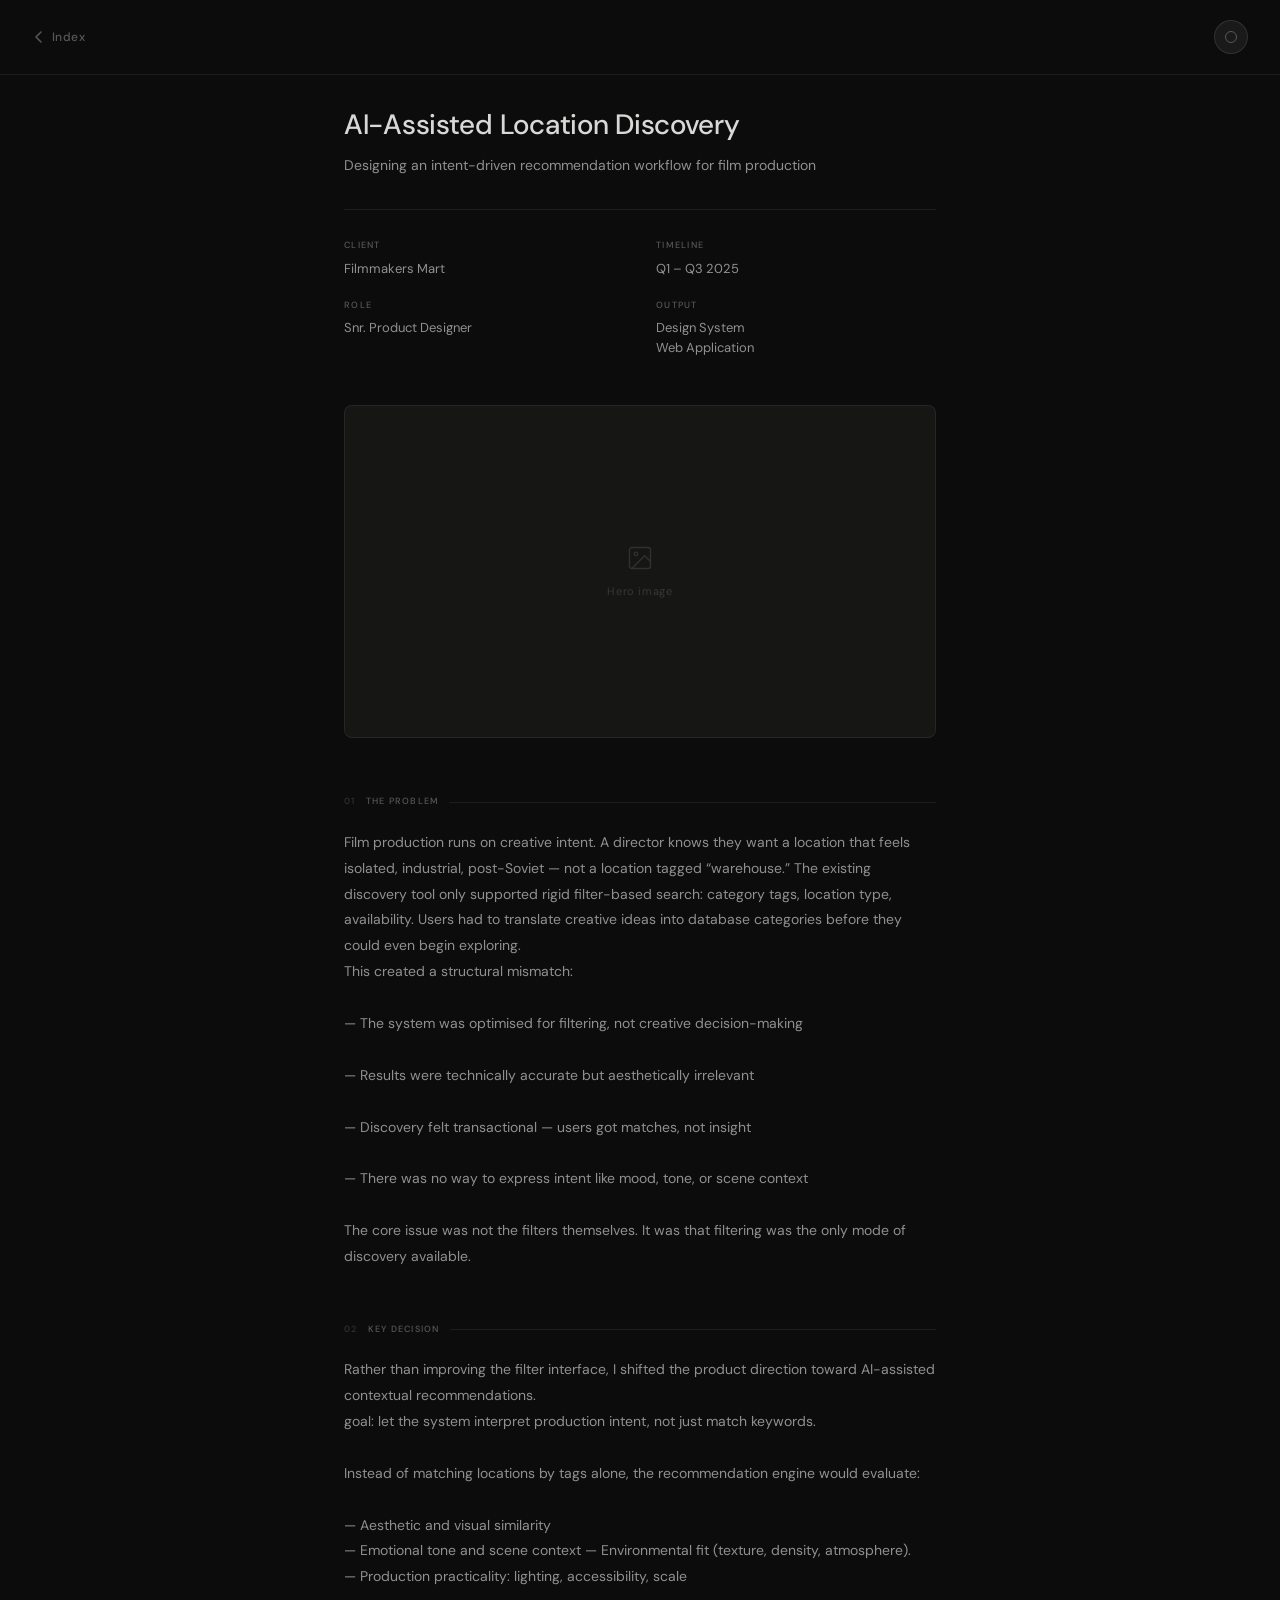
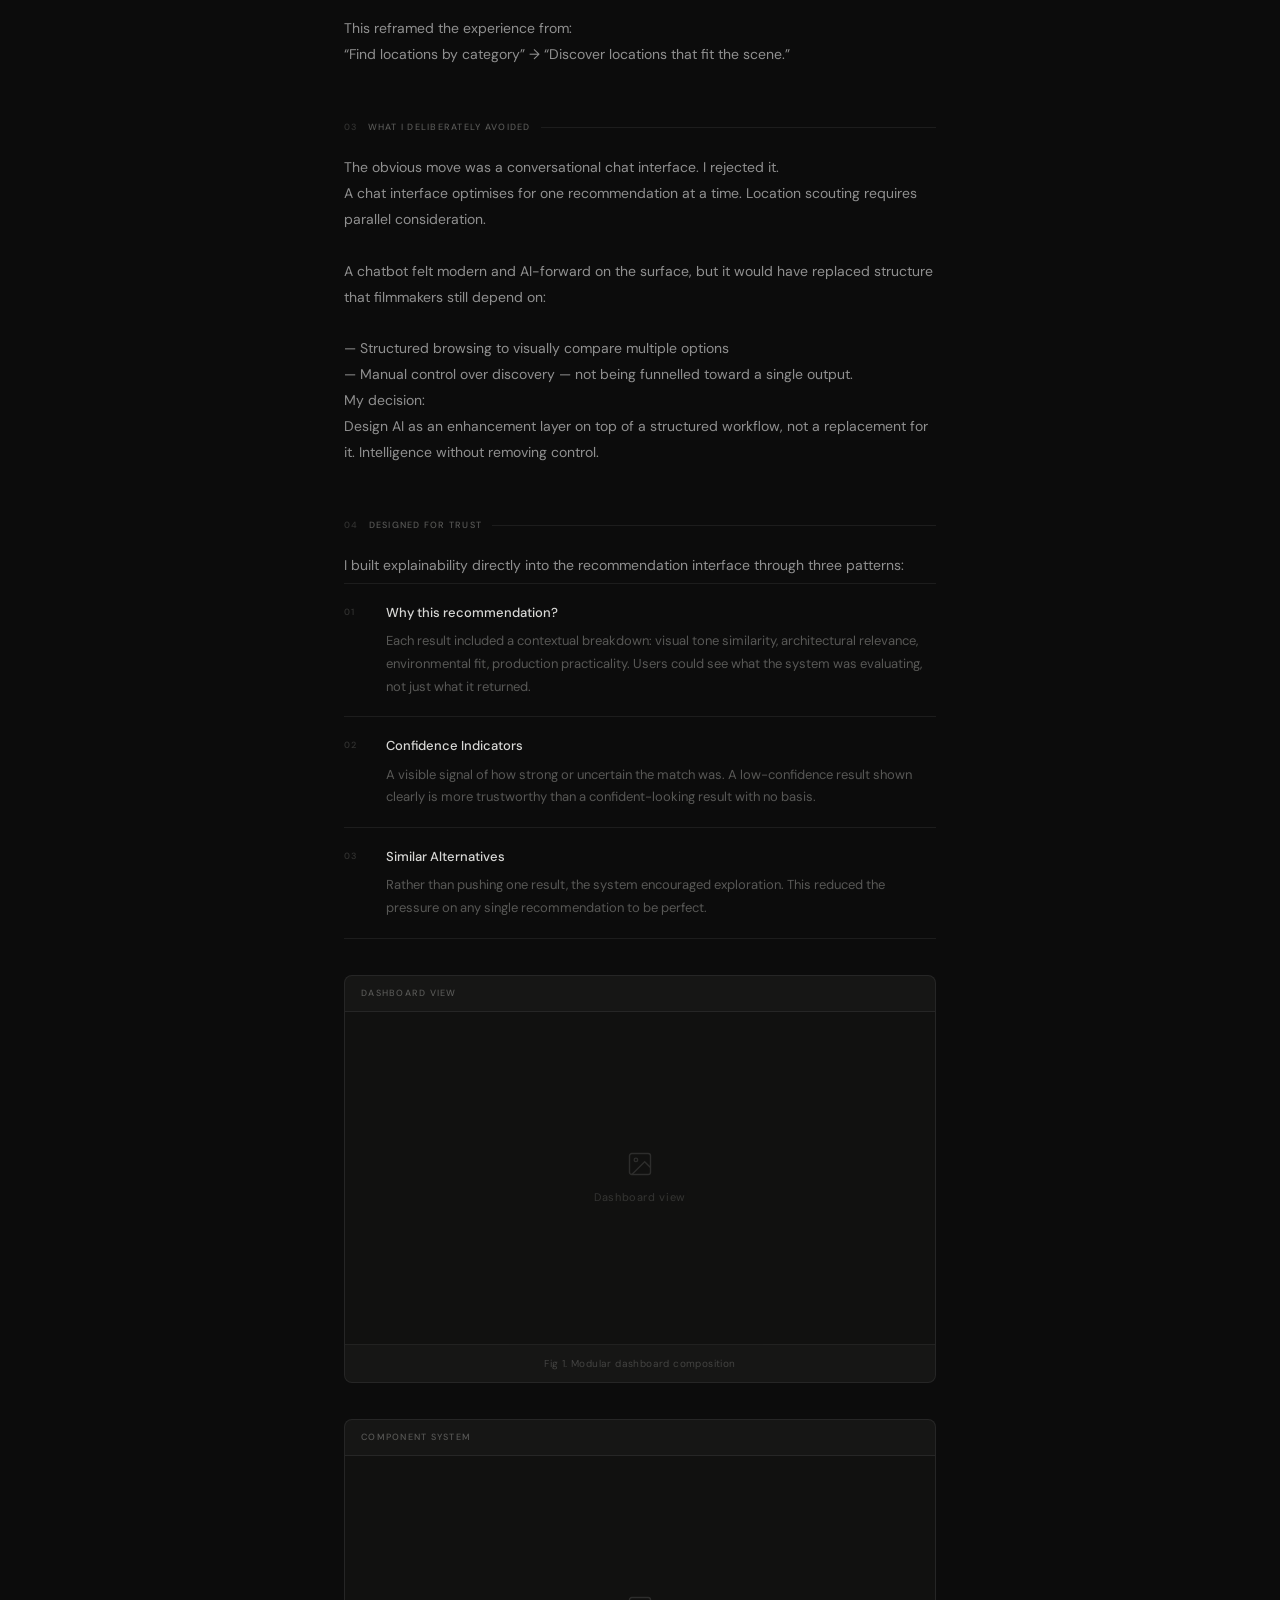
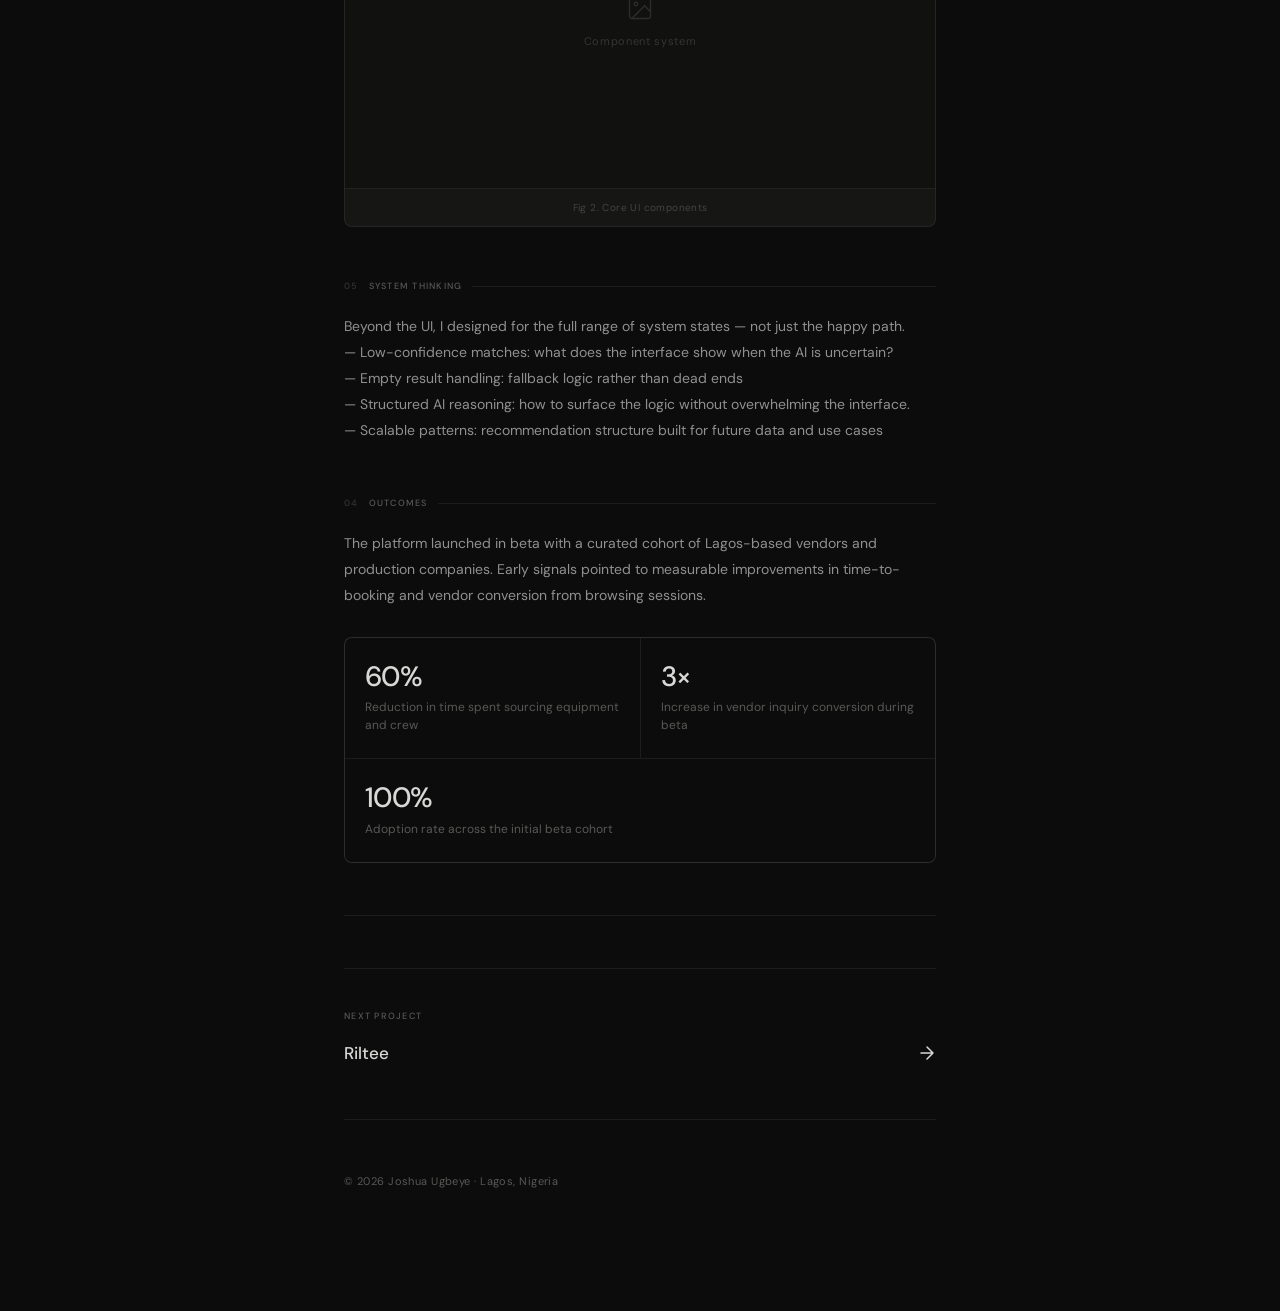
==== fmmcasestudy.html @ b12f8129 "feat: update Filmmakers Mart case study link and create new case study page - Changed the link for t" ====
<!DOCTYPE html>
<html lang="en">
<head>
  <meta charset="UTF-8">
  <meta name="viewport" content="width=device-width, initial-scale=1.0">
  <title>Filmmakers Mart — Case Study · Joshua Ugbeye</title>
  <link rel="preconnect" href="https://fonts.googleapis.com">
  <link rel="preconnect" href="https://fonts.gstatic.com" crossorigin>
  <link href="https://fonts.googleapis.com/css2?family=DM+Sans:ital,wght@0,300;0,400;0,500;1,300&display=swap" rel="stylesheet">
  <style>
    /* ─── RESET ─── */
    *, *::before, *::after { box-sizing: border-box; margin: 0; padding: 0; }

    /* ─── TOKENS (mirrors index) ─── */
    :root {
      --bg:              #0C0C0C;
      --text:            #D8D8D6;
      --text-mid:        #909090;
      --text-muted:      #585856;
      --border:          rgba(255,255,255,0.07);
      --toggle-bg:       rgba(255,255,255,0.06);
      --toggle-border:   rgba(255,255,255,0.1);
      --surface:         #111110;
      --surface-raised:  #161615;
      --accent:          #D8D8D6;
      --sans:            'DM Sans', system-ui, sans-serif;
    }

    /* ─── LIGHT MODE ─── */
    body.light {
      --bg:              #F5F5F3;
      --text:            #0C0C0C;
      --text-mid:        #3A3A38;
      --text-muted:      #888886;
      --border:          rgba(0,0,0,0.08);
      --toggle-bg:       rgba(0,0,0,0.05);
      --toggle-border:   rgba(0,0,0,0.12);
      --surface:         #EEEEEC;
      --surface-raised:  #E8E8E6;
    }

    /* ─── BASE ─── */
    html { scroll-behavior: smooth; }

    body {
      font-family: var(--sans);
      background: var(--bg);
      color: var(--text);
      font-size: 14px;
      line-height: 1.7;
      -webkit-font-smoothing: antialiased;
      transition: background 0.3s ease, color 0.3s ease;
    }

    /* ─── NAV ─── */
    nav {
      position: fixed;
      top: 0; left: 0; right: 0;
      z-index: 100;
      display: flex;
      align-items: center;
      justify-content: space-between;
      padding: 20px 32px;
      background: var(--bg);
      border-bottom: 1px solid var(--border);
      transition: background 0.3s ease;
    }

    .nav-back {
      display: inline-flex;
      align-items: center;
      gap: 6px;
      color: var(--text-muted);
      text-decoration: none;
      font-size: 12px;
      font-weight: 500;
      letter-spacing: 0.04em;
      transition: color 0.2s;
    }
    .nav-back:hover { color: var(--text); }
    .nav-back svg { width: 14px; height: 14px; fill: none; stroke: currentColor; stroke-width: 1.5; }

    .nav-right { display: flex; align-items: center; gap: 16px; }

    .nav-index {
      font-size: 11px;
      font-weight: 500;
      letter-spacing: 0.1em;
      text-transform: uppercase;
      color: var(--text-muted);
      text-decoration: none;
      transition: color 0.2s;
    }
    .nav-index:hover { color: var(--text); }

    .theme-toggle {
      width: 34px; height: 34px;
      border-radius: 50%;
      border: 1px solid var(--toggle-border);
      background: var(--toggle-bg);
      color: var(--text-muted);
      cursor: pointer;
      display: flex; align-items: center; justify-content: center;
      transition: background 0.2s, color 0.2s;
    }
    .theme-toggle:hover { color: var(--text); background: var(--border); }
    .toggle-icon {
      position: relative; width: 12px; height: 12px;
      border: 1.5px solid currentColor; border-radius: 50%;
    }
    .toggle-icon::after {
      content: ""; position: absolute; inset: 2px 0 0 4px;
      width: 7px; height: 7px; border-radius: 50%;
      background: var(--bg); opacity: 0; transition: opacity 0.3s;
    }
    body.light .toggle-icon::after { opacity: 1; }

    /* ─── LAYOUT ─── */
    main {
      max-width: 640px;
      margin: 0 auto;
      padding: 108px 24px 120px;
    }

    /* ─── HEADER ─── */
    .cs-header { margin-bottom: 48px; }

    .cs-title {
      font-size: clamp(22px, 4vw, 28px);
      font-weight: 500;
      letter-spacing: -0.01em;
      line-height: 1.2;
      margin-bottom: 12px;
      color: var(--text);
    }

    .cs-subtitle {
      font-size: 14px;
      color: var(--text-mid);
      line-height: 1.7;
      max-width: 480px;
    }

    /* ─── META GRID ─── */
    .cs-meta {
      display: grid;
      grid-template-columns: 1fr 1fr;
      gap: 20px 32px;
      margin-top: 32px;
      padding-top: 28px;
      border-top: 1px solid var(--border);
    }

    .meta-item {}
    .meta-label {
      font-size: 9px;
      font-weight: 500;
      letter-spacing: 0.14em;
      text-transform: uppercase;
      color: var(--text-muted);
      margin-bottom: 5px;
    }
    .meta-value {
      font-size: 13px;
      color: var(--text-mid);
      line-height: 1.5;
    }

    /* ─── HERO IMAGE ─── */
    .cs-hero {
      width: 100%;
      aspect-ratio: 16 / 9;
      border-radius: 8px;
      overflow: hidden;
      background: var(--surface-raised);
      border: 1px solid var(--border);
      margin-bottom: 56px;
      display: flex;
      align-items: center;
      justify-content: center;
    }

    .cs-hero img {
      width: 100%; height: 100%;
      object-fit: cover;
      display: block;
    }

    .img-placeholder {
      display: flex;
      flex-direction: column;
      align-items: center;
      justify-content: center;
      gap: 10px;
      width: 100%; height: 100%;
      color: var(--text-muted);
    }
    .img-placeholder svg { width: 28px; height: 28px; opacity: 0.4; }
    .img-placeholder span { font-size: 11px; letter-spacing: 0.06em; opacity: 0.5; }

    /* ─── SECTIONS ─── */
    .cs-section { margin-bottom: 52px; }

    .section-label {
      font-size: 9px;
      font-weight: 500;
      letter-spacing: 0.14em;
      text-transform: uppercase;
      color: var(--text-muted);
      margin-bottom: 20px;
      display: flex;
      align-items: center;
      gap: 10px;
    }
    .section-label .label-num {
      color: var(--text-muted);
      opacity: 0.5;
    }
    .section-label::after {
      content: "";
      flex: 1;
      height: 1px;
      background: var(--border);
    }

    .cs-body {
      font-size: 14px;
      color: var(--text-mid);
      line-height: 1.85;
    }
    .cs-body + .cs-body { margin-top: 16px; }

    /* ─── APPROACH STEPS ─── */
    .approach-list { list-style: none; margin-top: 4px; }

    .approach-item {
      display: grid;
      grid-template-columns: 28px 1fr;
      gap: 0 14px;
      padding: 18px 0;
      border-bottom: 1px solid var(--border);
    }
    .approach-item:first-child { border-top: 1px solid var(--border); }

    .approach-num {
      font-size: 9px;
      font-weight: 500;
      letter-spacing: 0.1em;
      color: var(--text-muted);
      opacity: 0.5;
      padding-top: 3px;
    }

    .approach-content {}
    .approach-title {
      font-size: 13px;
      font-weight: 500;
      color: var(--text);
      margin-bottom: 6px;
    }
    .approach-desc {
      font-size: 13px;
      color: var(--text-muted);
      line-height: 1.75;
    }

    /* ─── FIGURE / IMAGE BLOCK ─── */
    .cs-figure {
      margin: 36px 0;
      border-radius: 8px;
      overflow: hidden;
      border: 1px solid var(--border);
      background: var(--surface-raised);
    }

    .figure-label {
      padding: 10px 16px;
      font-size: 9px;
      font-weight: 500;
      letter-spacing: 0.14em;
      text-transform: uppercase;
      color: var(--text-muted);
      border-bottom: 1px solid var(--border);
    }

    .figure-img {
      width: 100%;
      aspect-ratio: 16 / 9;
      display: flex;
      align-items: center;
      justify-content: center;
      background: var(--surface);
    }
    .figure-img img { width: 100%; height: 100%; object-fit: cover; display: block; }

    .figure-caption {
      padding: 10px 16px;
      font-size: 10px;
      color: var(--text-muted);
      letter-spacing: 0.04em;
      text-align: center;
      border-top: 1px solid var(--border);
      opacity: 0.7;
    }

    /* ─── OUTCOMES / STATS ─── */
    .outcomes-stats {
      display: grid;
      grid-template-columns: 1fr 1fr;
      gap: 1px;
      background: var(--border);
      border: 1px solid var(--border);
      border-radius: 8px;
      overflow: hidden;
      margin-top: 28px;
    }

    .stat-cell {
      padding: 24px 20px;
      background: var(--bg);
    }

    .stat-cell.full { grid-column: 1 / -1; }

    .stat-number {
      font-size: 28px;
      font-weight: 500;
      letter-spacing: -0.02em;
      color: var(--text);
      line-height: 1.1;
      margin-bottom: 6px;
    }

    .stat-label {
      font-size: 12px;
      color: var(--text-muted);
      line-height: 1.5;
    }

    /* ─── NEXT PROJECT ─── */
    .cs-next {
      padding-top: 40px;
      border-top: 1px solid var(--border);
      margin-top: 12px;
    }

    .next-label {
      font-size: 9px;
      font-weight: 500;
      letter-spacing: 0.14em;
      text-transform: uppercase;
      color: var(--text-muted);
      margin-bottom: 14px;
    }

    .next-link {
      display: flex;
      align-items: center;
      justify-content: space-between;
      text-decoration: none;
      color: var(--text);
      font-size: 17px;
      font-weight: 500;
      transition: color 0.2s, gap 0.2s;
      gap: 12px;
    }
    .next-link:hover { color: var(--text-mid); }
    .next-link svg {
      width: 18px; height: 18px;
      fill: none; stroke: currentColor; stroke-width: 1.5;
      flex-shrink: 0;
      transition: transform 0.25s ease;
    }
    .next-link:hover svg { transform: translateX(5px); }

    /* ─── RULE ─── */
    .rule {
      height: 1px;
      background: var(--border);
      margin: 52px 0;
    }

    /* ─── FOOTER ─── */
    footer p {
      font-size: 11px;
      color: var(--text-muted);
      letter-spacing: 0.04em;
    }

    /* ─── SCROLL REVEAL ─── */
    .reveal {
      opacity: 0;
      transform: translateY(16px);
      transition: opacity 0.6s ease, transform 0.6s ease;
    }
    .reveal.visible {
      opacity: 1;
      transform: translateY(0);
    }

    /* ─── MOBILE ─── */
    @media (max-width: 600px) {
      nav { padding: 16px 20px; }
      main { padding: 88px 20px 80px; }
      .cs-meta { grid-template-columns: 1fr 1fr; gap: 16px 20px; }
      .outcomes-stats { grid-template-columns: 1fr; }
      .stat-cell.full { grid-column: 1; }
    }
  </style>
</head>
<body>

  <nav>
    <a href="index.html" class="nav-back">
      <svg viewBox="0 0 14 14" xmlns="http://www.w3.org/2000/svg">
        <path d="M9 2L4 7L9 12" stroke-linecap="round" stroke-linejoin="round"/>
      </svg>
      Index
    </a>
    <div class="nav-right">
      <button class="theme-toggle" id="themeToggle" aria-label="Toggle theme">
        <span class="toggle-icon" aria-hidden="true"></span>
      </button>
    </div>
  </nav>

  <main>

    <!-- HEADER -->
    <header class="cs-header reveal">
      <h1 class="cs-title">AI-Assisted Location Discovery</h1>
      <p class="cs-subtitle">
        Designing an intent-driven recommendation workflow for film production
        <!-- research, equipment, crew, and production tooling in one unified platform. -->
      </p>

      <div class="cs-meta">
        <div class="meta-item">
          <p class="meta-label">Client</p>
          <p class="meta-value">Filmmakers Mart</p>
        </div>
        <div class="meta-item">
          <p class="meta-label">Timeline</p>
          <p class="meta-value">Q1 – Q3 2025</p>
        </div>
        <div class="meta-item">
          <p class="meta-label">Role</p>
          <p class="meta-value">Snr. Product Designer</p>
        </div>
        <div class="meta-item">
          <p class="meta-label">Output</p>
          <p class="meta-value">Design System<br>Web Application</p>
        </div>
      </div>
    </header>

    <!-- HERO IMAGE -->
    <div class="cs-hero reveal">
      <img src="new_user.png" alt="Filmmakers Mart hero screen"
           onerror="this.parentElement.innerHTML='<div class=\'img-placeholder\'><svg viewBox=\'0 0 24 24\' fill=\'none\' stroke=\'currentColor\' stroke-width=\'1.2\'><rect x=\'3\' y=\'3\' width=\'18\' height=\'18\' rx=\'2\'/><circle cx=\'8.5\' cy=\'8.5\' r=\'1.5\'/><path d=\'M21 15l-5-5L5 21\'/></svg><span>Hero image</span></div>'">
    </div>

    <!-- 01 / The Problem -->
    <section class="cs-section reveal">
      <p class="section-label"><span class="label-num">01</span> The Problem </p>
      <p class="cs-body">
        Film production runs on creative intent. A director knows they want a location that feels isolated, industrial, post-Soviet — not a location tagged
“warehouse.”
The existing discovery tool only supported rigid filter-based search: category tags, location type, availability. Users had to translate creative ideas into database categories before they could even begin exploring.
 
<br>This created a structural mismatch:</br>
<br> —  The system was optimised for filtering, not creative decision-making </br>
<br> —  Results were technically accurate but aesthetically irrelevant </br>
<br> —  Discovery felt transactional — users got matches, not insight </br>
<br> —  There was no way to express intent like mood, tone, or scene context </br>
 
 <br> The core issue was not the filters themselves. It was that filtering was the only mode of discovery available. </br>


      </p>
    </section>

    <!-- 02 / Key Decision -->
    <section class="cs-section reveal">
      <p class="section-label"><span class="label-num">02</span> Key Decision </p>
      <p class="cs-body">
        Rather than improving the filter interface, I shifted the product direction toward AI-assisted contextual recommendations.
<br> goal: let the system interpret production intent, not just match keywords.</br>
 
<br>Instead of matching locations by tags alone, the recommendation engine would evaluate:</br>
<br> —  Aesthetic and visual similarity </br> — Emotional tone and scene context 
—  Environmental fit (texture, density, atmosphere).
<br> —  Production practicality: lighting, accessibility, scale </br>
 
 <br> This reframed the experience from:</br>
“Find locations by category”   →   “Discover locations that fit the scene.”
  </p>
    </section>

<!-- 03 / What I Deliberately Avoided -->
    <section class="cs-section reveal">
      <p class="section-label"><span class="label-num">03</span> What I Deliberately Avoided</p>
      <p class="cs-body">
        The obvious move was a conversational chat interface. I rejected it. 
        <br> A chat interface optimises for one recommendation at a time. Location scouting requires parallel consideration.</br>

<br>A chatbot felt modern and AI-forward on the surface, but it would have replaced structure that filmmakers still depend on:</br>
<br> — Structured browsing to visually compare multiple options </br> — Manual control over discovery — not being funnelled toward a single output.
 
 <br> My decision:</br> Design AI as an enhancement layer on top of a structured workflow, not a replacement for it. Intelligence without removing control.
      </p>
    </section>

    <!-- 04 / Designed for Trust -->
    <section class="cs-section reveal">
      <p class="section-label"><span class="label-num">04</span> Designed for Trust</p>

      <p class="cs-body">
        I built explainability directly into the recommendation interface through three patterns:
        </p> 
      <ul class="approach-list">
        <li class="approach-item">
          <span class="approach-num">01</span>
          <div class="approach-content">
            <p class="approach-title">Why this recommendation?</p>
            <p class="approach-desc">
              Each result included a contextual breakdown: visual tone similarity, architectural relevance, environmental fit, production practicality. 
              Users could see what the system was evaluating, not just what it returned.
            </p>
          </div>
        </li>
        <li class="approach-item">
          <span class="approach-num">02</span>
          <div class="approach-content">
            <p class="approach-title">Confidence Indicators</p>
            <p class="approach-desc">
              A visible signal of how strong or uncertain the match was.
              A low-confidence result shown clearly is more trustworthy than a confident-looking result with no basis.
            </p>
          </div>
        </li>
        <li class="approach-item">
          <span class="approach-num">03</span>
          <div class="approach-content">
            <p class="approach-title">Similar Alternatives</p>
            <p class="approach-desc">
              Rather than pushing one result, the system encouraged exploration.
              This reduced the pressure on any single recommendation to be perfect.
            </p>
          </div>
        </li>
      </ul>

      <!-- Figure 1 -->
      <div class="cs-figure">
        <p class="figure-label">Dashboard View</p>
        <div class="figure-img">
          <img src="new_user.png" alt="Dashboard view"
               onerror="this.parentElement.innerHTML='<div class=\'img-placeholder\'><svg viewBox=\'0 0 24 24\' fill=\'none\' stroke=\'currentColor\' stroke-width=\'1.2\'><rect x=\'3\' y=\'3\' width=\'18\' height=\'18\' rx=\'2\'/><circle cx=\'8.5\' cy=\'8.5\' r=\'1.5\'/><path d=\'M21 15l-5-5L5 21\'/></svg><span>Dashboard view</span></div>'">
        </div>
        <p class="figure-caption">Fig 1. Modular dashboard composition</p>
      </div>

      <!-- Figure 2 -->
      <div class="cs-figure">
        <p class="figure-label">Component System</p>
        <div class="figure-img">
          <img src="Pricing_2.png" alt="Component system"
               onerror="this.parentElement.innerHTML='<div class=\'img-placeholder\'><svg viewBox=\'0 0 24 24\' fill=\'none\' stroke=\'currentColor\' stroke-width=\'1.2\'><rect x=\'3\' y=\'3\' width=\'18\' height=\'18\' rx=\'2\'/><circle cx=\'8.5\' cy=\'8.5\' r=\'1.5\'/><path d=\'M21 15l-5-5L5 21\'/></svg><span>Component system</span></div>'">
        </div>
        <p class="figure-caption">Fig 2. Core UI components</p>
      </div>

    </section>

    <!-- 05 / System Thinking -->
    <section class="cs-section reveal">
      <p class="section-label"><span class="label-num">05</span> System Thinking</p>
      <p class="cs-body">
        Beyond the UI, I designed for the full range of system states — not just the happy path.
 
<br> —  Low-confidence matches: what does the interface show when the AI is uncertain?</br>
—  Empty result handling: fallback logic rather than dead ends
<br> —  Structured AI reasoning: how to surface the logic without overwhelming the interface. </br>
—  Scalable patterns: recommendation structure built for future data and use cases
      </p>

      
    </section>

    <!-- 04 / OUTCOMES -->
    <section class="cs-section reveal">
      <p class="section-label"><span class="label-num">04</span> Outcomes</p>
      <p class="cs-body">
        The platform launched in beta with a curated cohort of Lagos-based vendors and
        production companies. Early signals pointed to measurable improvements in
        time-to-booking and vendor conversion from browsing sessions.
      </p>

      <div class="outcomes-stats">
        <div class="stat-cell">
          <p class="stat-number">60%</p>
          <p class="stat-label">Reduction in time spent sourcing equipment and crew</p>
        </div>
        <div class="stat-cell">
          <p class="stat-number">3×</p>
          <p class="stat-label">Increase in vendor inquiry conversion during beta</p>
        </div>
        <div class="stat-cell full">
          <p class="stat-number">100%</p>
          <p class="stat-label">Adoption rate across the initial beta cohort</p>
        </div>
      </div>
    </section>

    <div class="rule"></div>

    <!-- NEXT PROJECT -->
    <div class="cs-next reveal">
      <p class="next-label">Next Project</p>
      <a href="#" class="next-link">
        Riltee
        <svg viewBox="0 0 18 18" xmlns="http://www.w3.org/2000/svg">
          <path d="M3 9H15M15 9L9 3M15 9L9 15" stroke-linecap="round" stroke-linejoin="round"/>
        </svg>
      </a>
    </div>

    <div class="rule"></div>

    <footer>
      <p>&copy; <span id="year"></span> Joshua Ugbeye &middot; Lagos, Nigeria</p>
    </footer>

  </main>

  <script>
    // Theme toggle
    document.getElementById('themeToggle').addEventListener('click', () => {
      document.body.classList.toggle('light');
    });

    // Footer year
    document.getElementById('year').textContent = new Date().getFullYear();

    // Scroll reveal
    const reveals = document.querySelectorAll('.reveal');
    const observer = new IntersectionObserver((entries) => {
      entries.forEach((entry, i) => {
        if (entry.isIntersecting) {
          setTimeout(() => entry.target.classList.add('visible'), i * 60);
          observer.unobserve(entry.target);
        }
      });
    }, { threshold: 0.08 });

    reveals.forEach(el => observer.observe(el));
  </script>

</body>
</html>
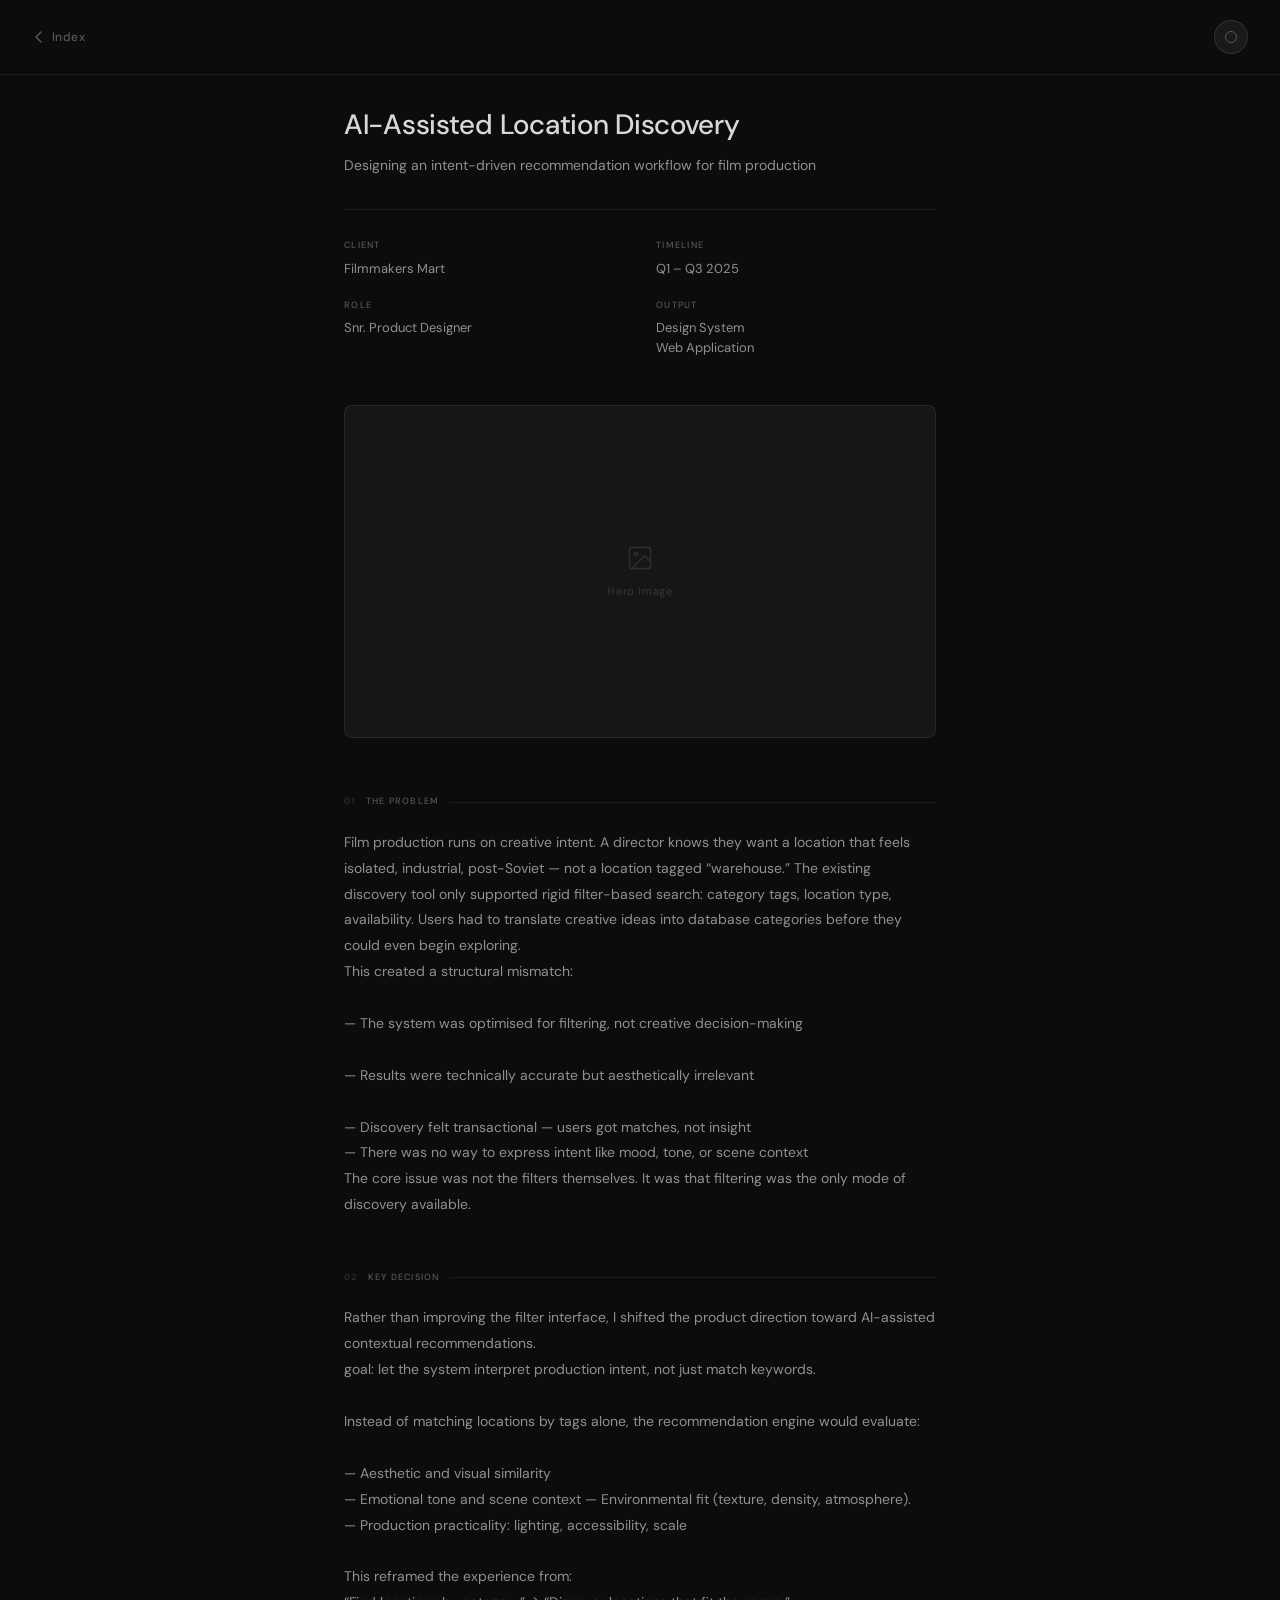
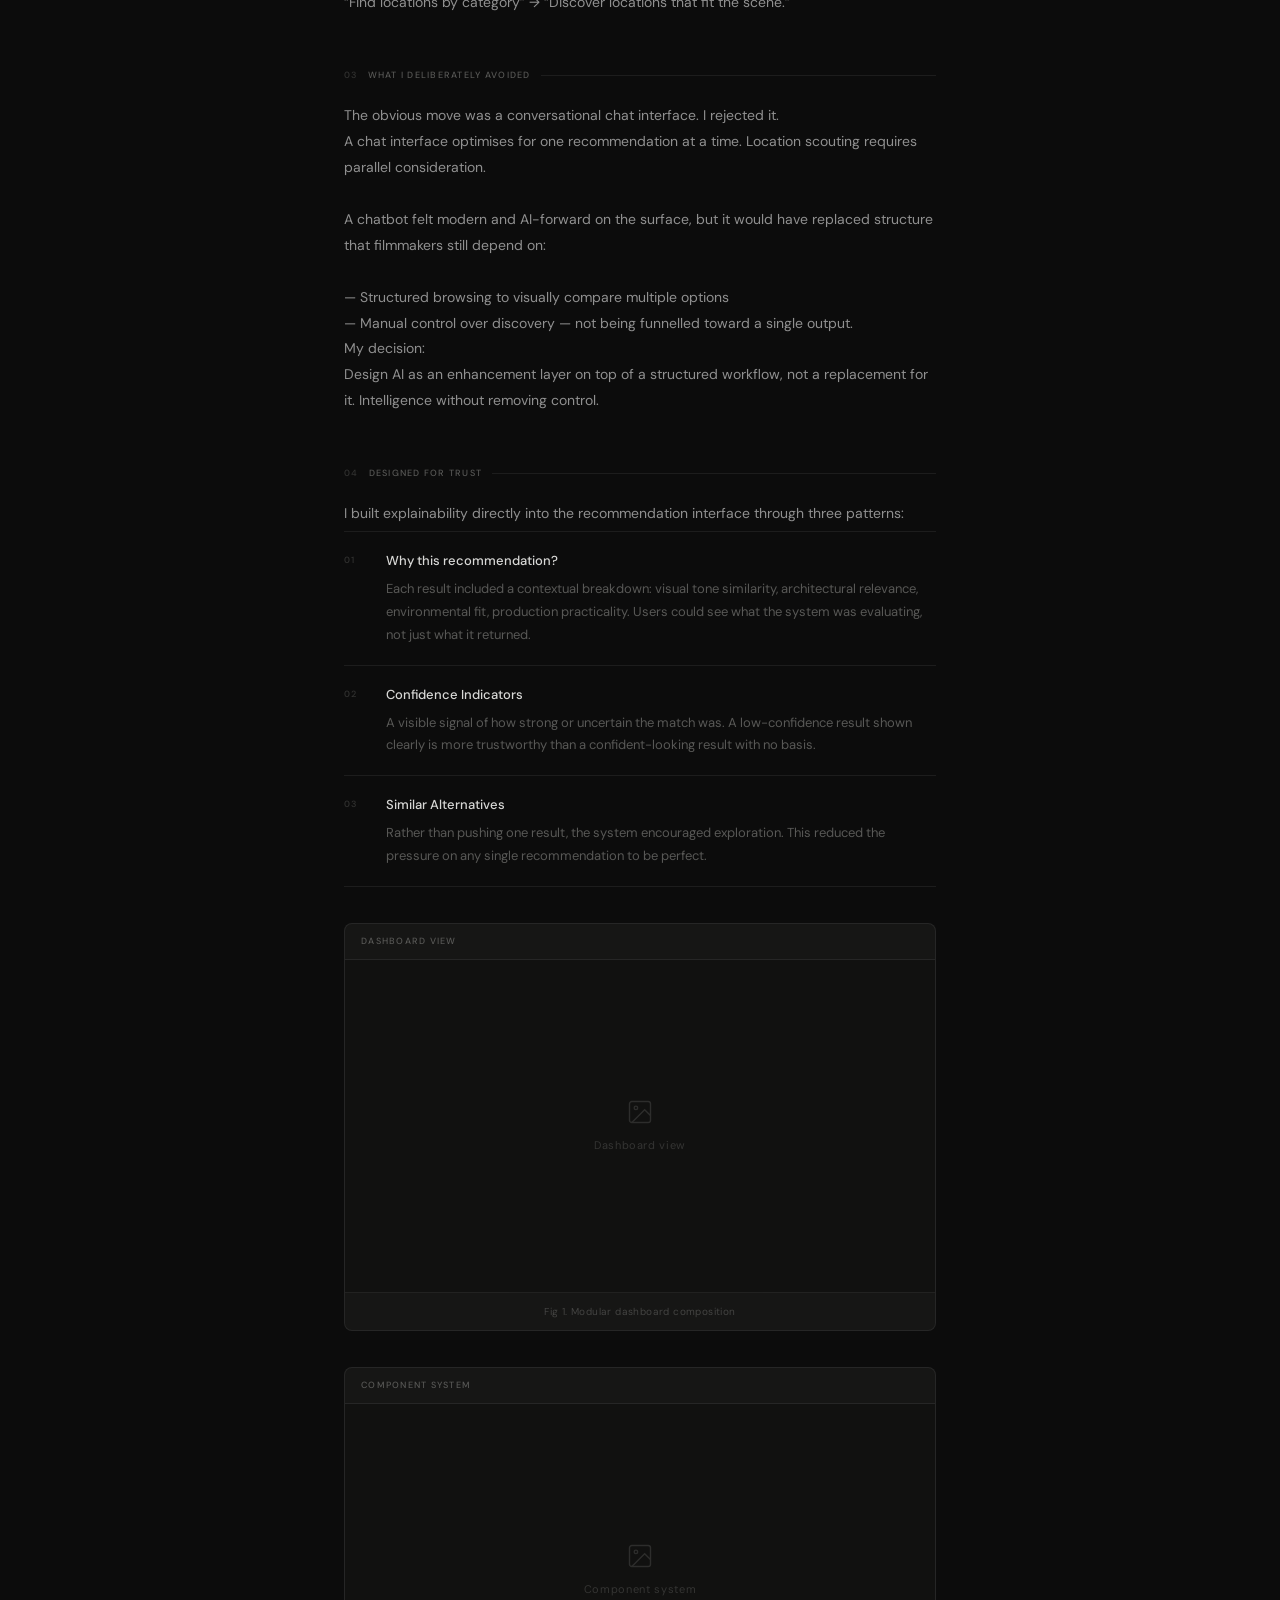
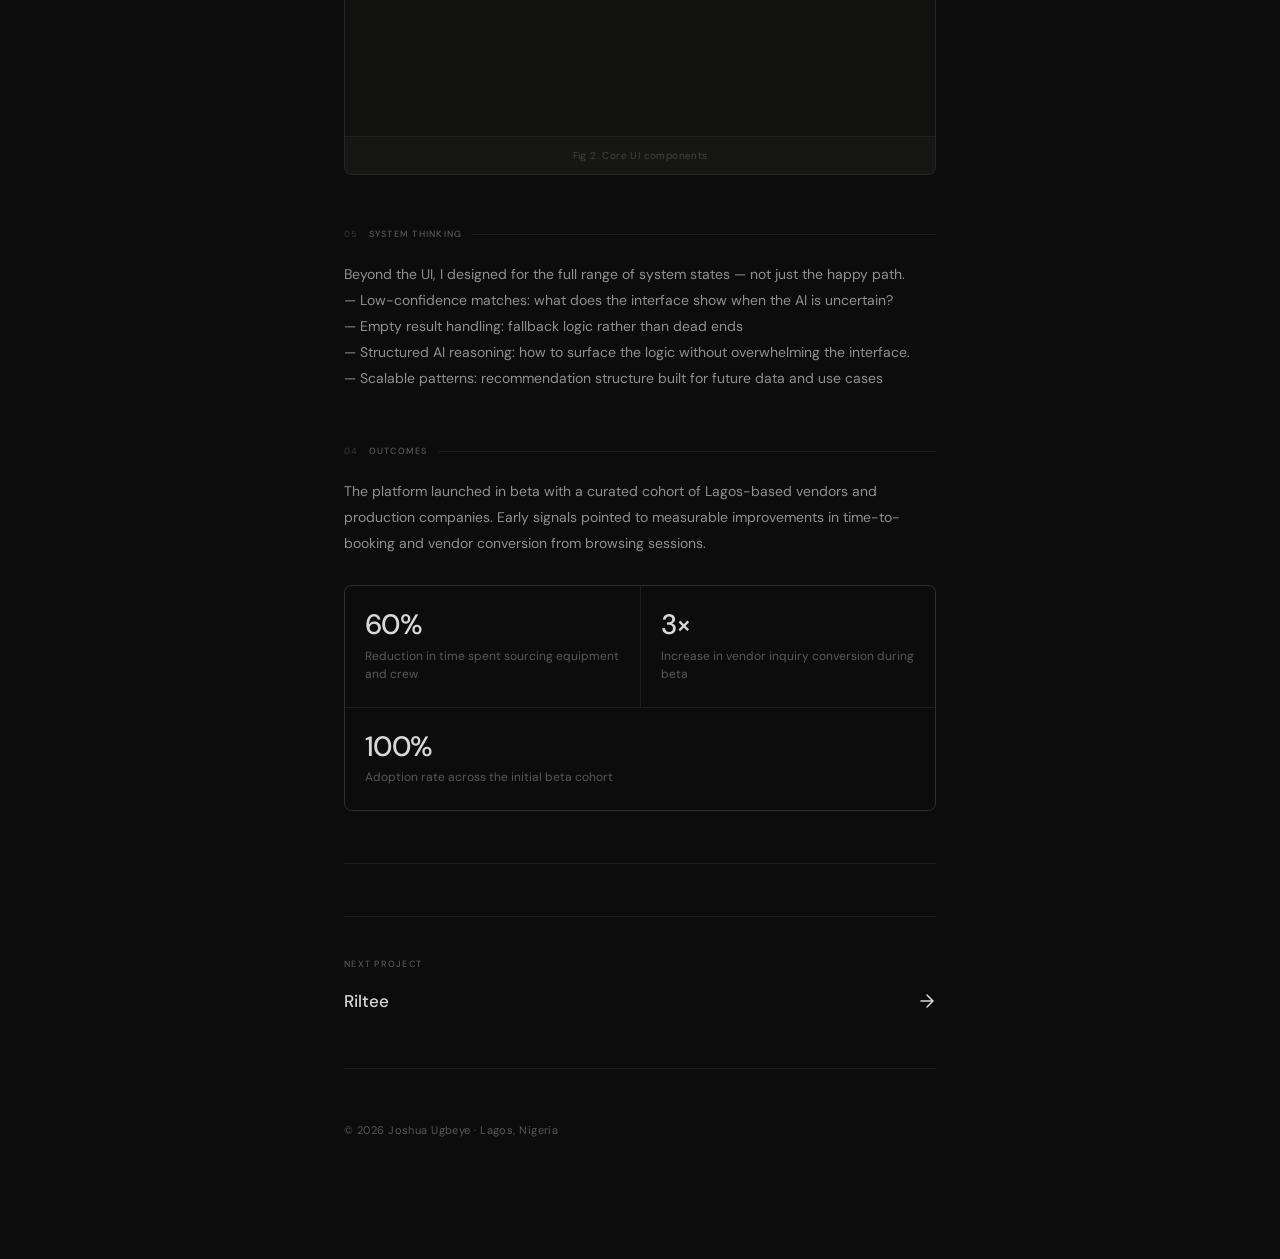
==== commit fdb4cbf5: "fix: correct formatting of intent expression in Filmmakers Mart case study" ====
--- a/fmmcasestudy.html
+++ b/fmmcasestudy.html
@@ -472,7 +472,7 @@
 <br> —  The system was optimised for filtering, not creative decision-making </br>
 <br> —  Results were technically accurate but aesthetically irrelevant </br>
 <br> —  Discovery felt transactional — users got matches, not insight </br>
-<br> —  There was no way to express intent like mood, tone, or scene context </br>
+—  There was no way to express intent like mood, tone, or scene context
  
  <br> The core issue was not the filters themselves. It was that filtering was the only mode of discovery available. </br>
 
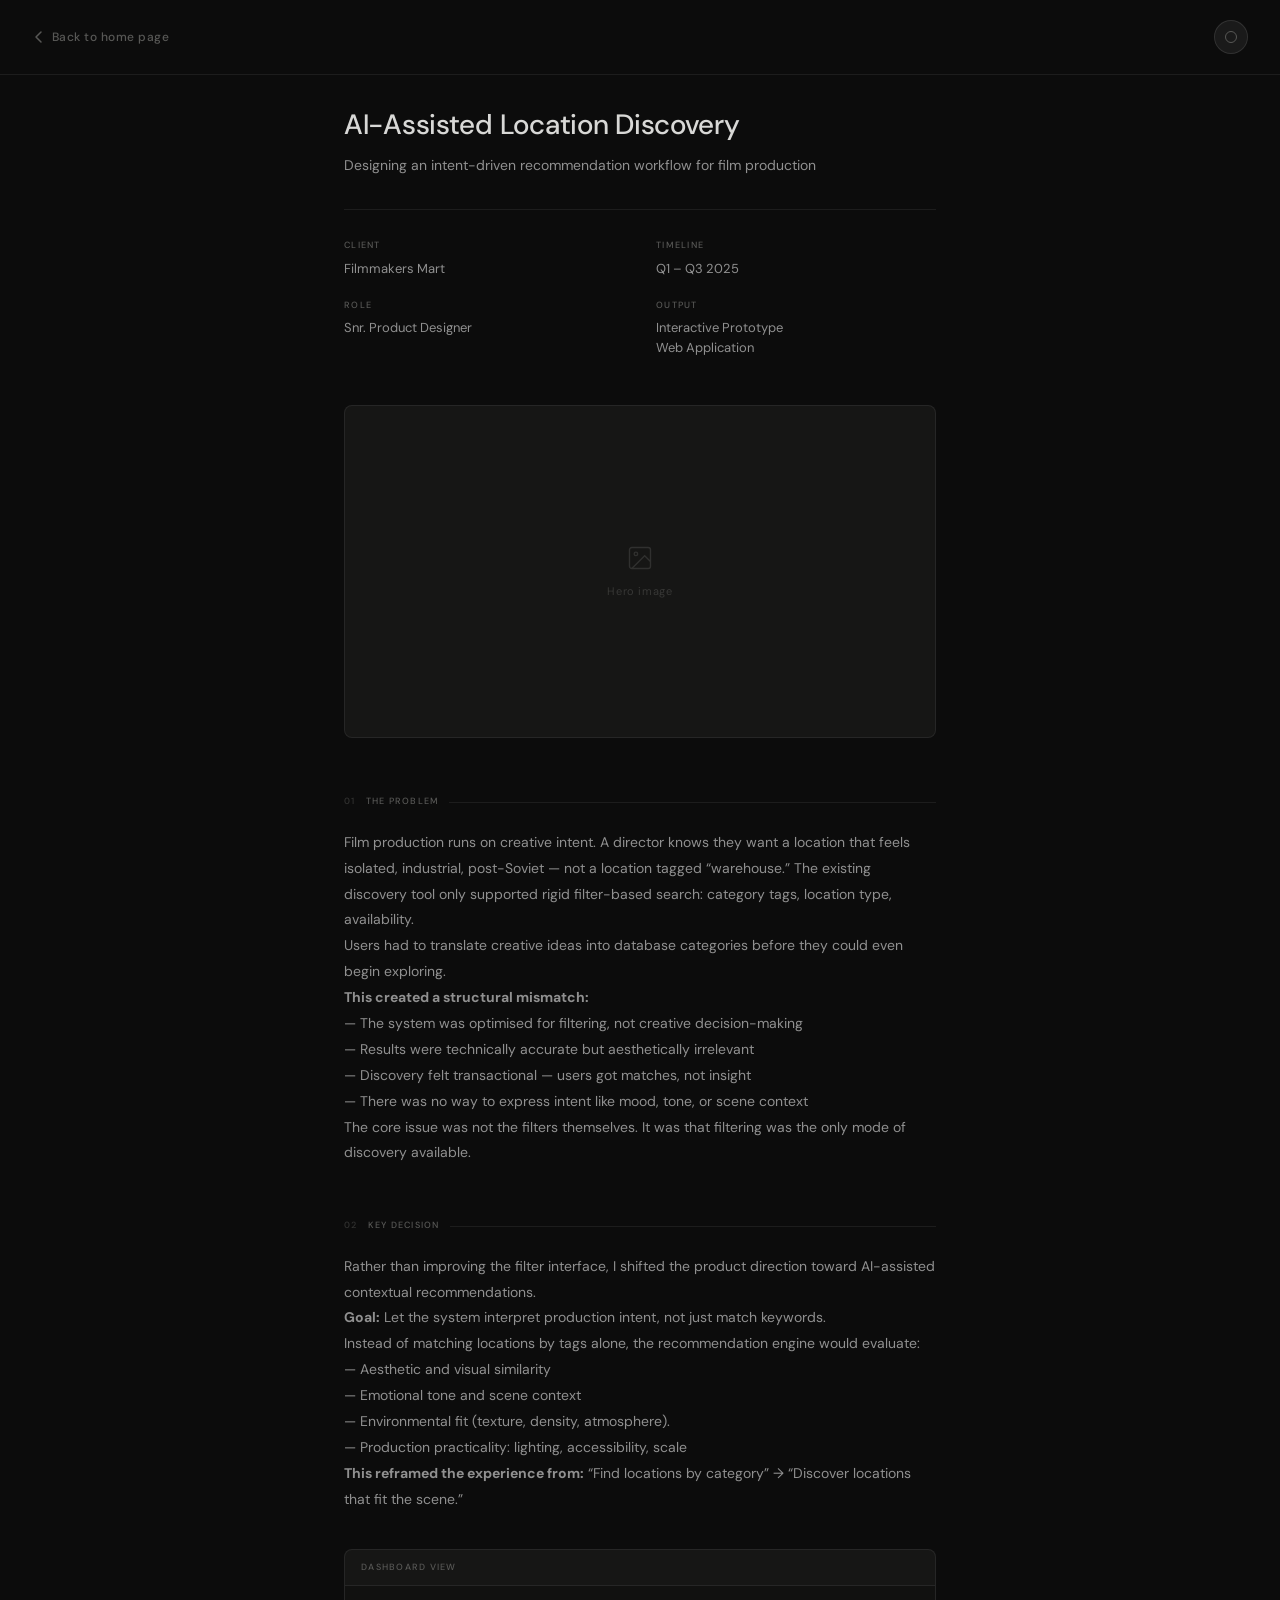
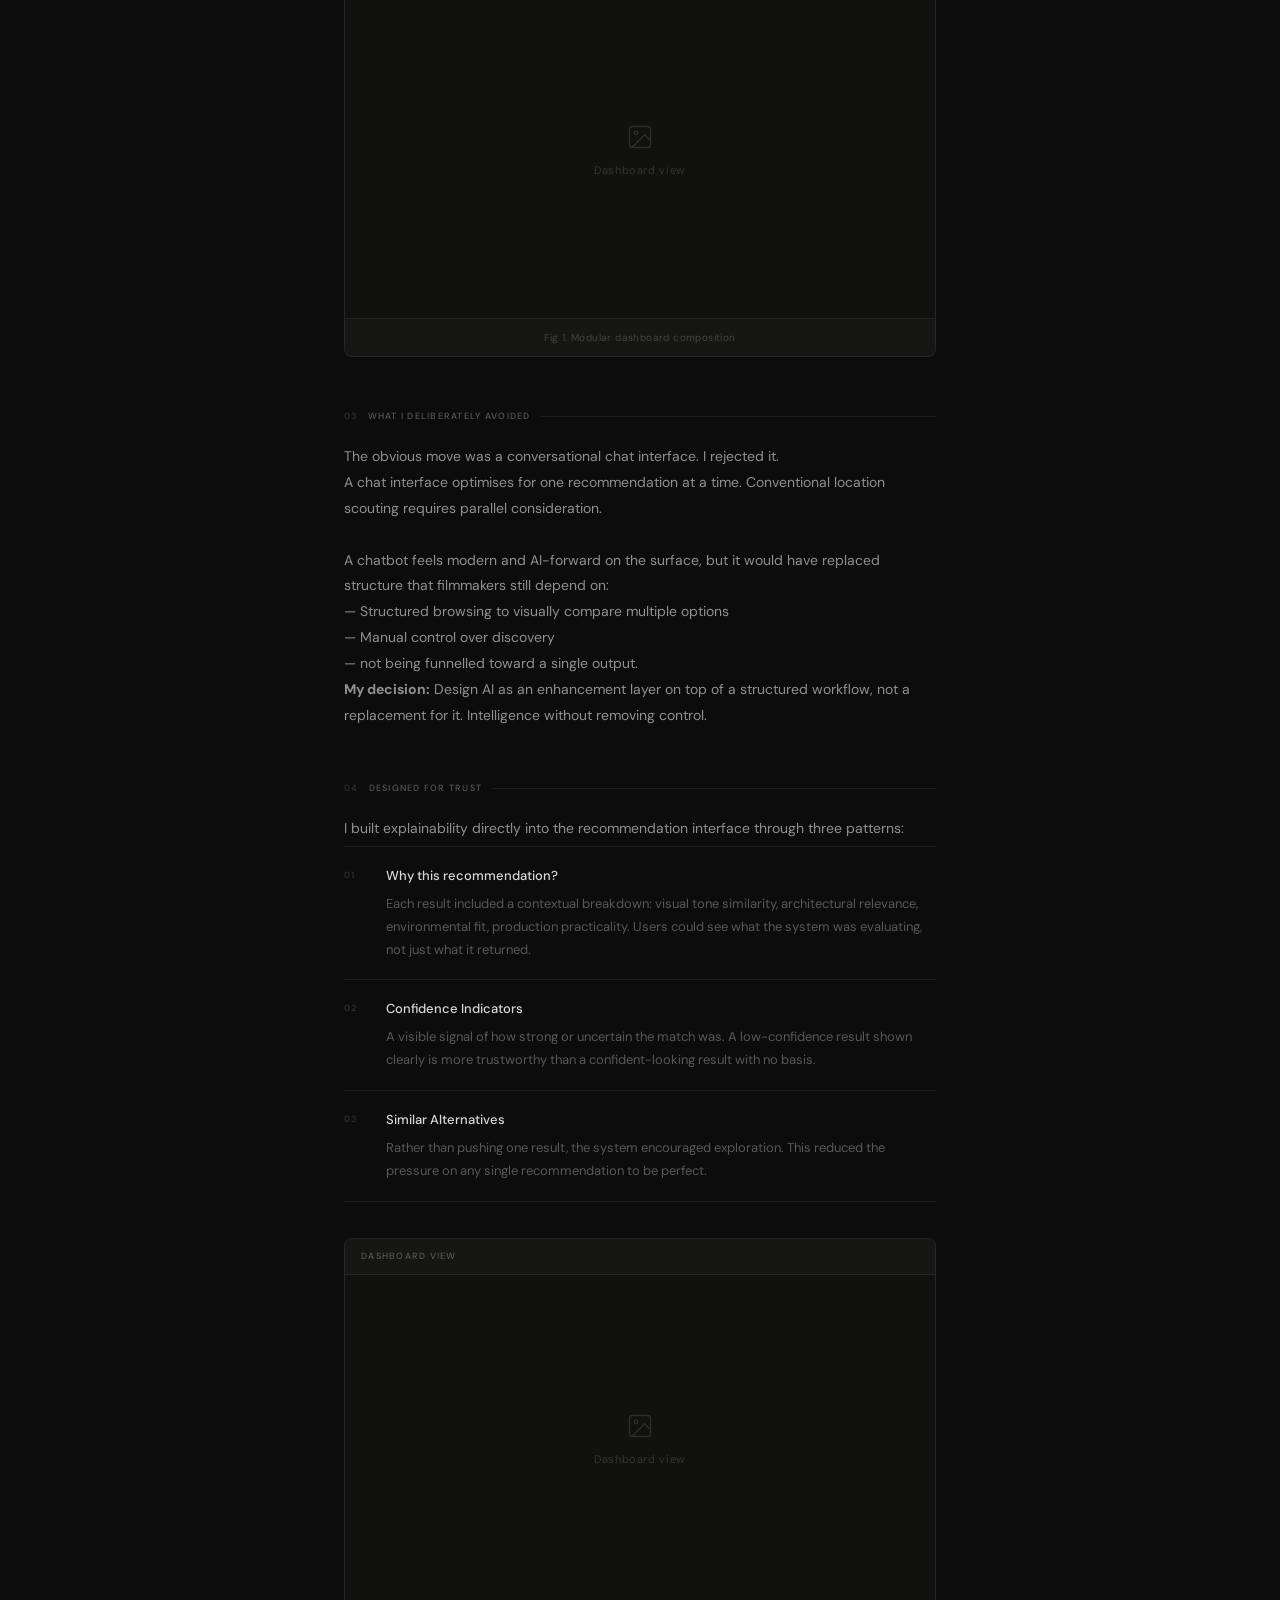
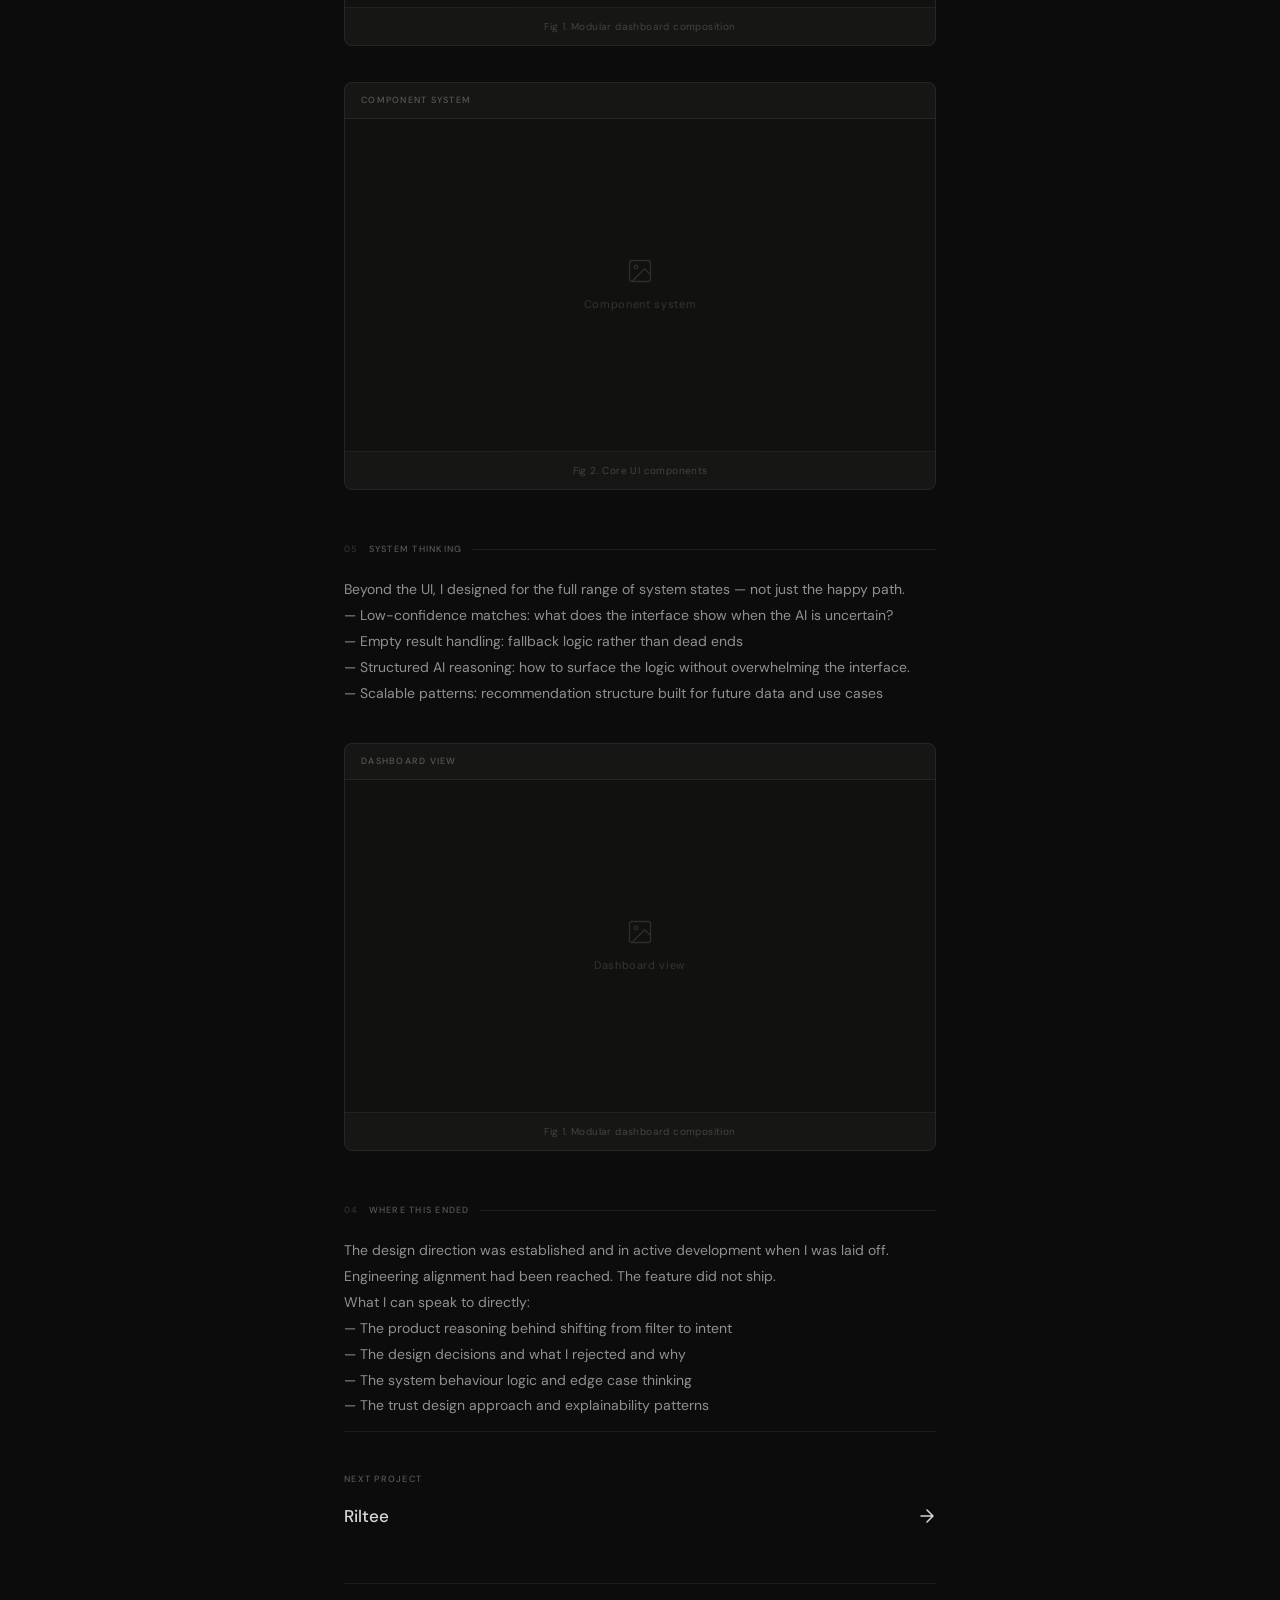
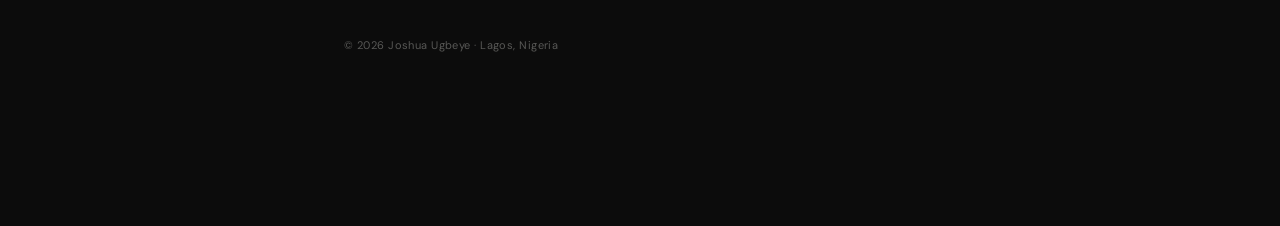
==== commit 6bc6bfca: "feat: update case study title for clarity and comment out unused portfolio item" ====
--- a/fmmcasestudy.html
+++ b/fmmcasestudy.html
@@ -415,7 +415,7 @@
       <svg viewBox="0 0 14 14" xmlns="http://www.w3.org/2000/svg">
         <path d="M9 2L4 7L9 12" stroke-linecap="round" stroke-linejoin="round"/>
       </svg>
-      Index
+      Back to home page
     </a>
     <div class="nav-right">
       <button class="theme-toggle" id="themeToggle" aria-label="Toggle theme">
@@ -449,7 +449,7 @@
         </div>
         <div class="meta-item">
           <p class="meta-label">Output</p>
-          <p class="meta-value">Design System<br>Web Application</p>
+          <p class="meta-value">Interactive Prototype<br>Web Application</p>
         </div>
       </div>
     </header>
@@ -466,11 +466,11 @@
       <p class="cs-body">
         Film production runs on creative intent. A director knows they want a location that feels isolated, industrial, post-Soviet — not a location tagged
 “warehouse.”
-The existing discovery tool only supported rigid filter-based search: category tags, location type, availability. Users had to translate creative ideas into database categories before they could even begin exploring.
+The existing discovery tool only supported rigid filter-based search: category tags, location type, availability. <br>Users had to translate creative ideas into database categories before they could even begin exploring.</br>
  
-<br>This created a structural mismatch:</br>
+<strong>This created a structural mismatch:</strong>
 <br> —  The system was optimised for filtering, not creative decision-making </br>
-<br> —  Results were technically accurate but aesthetically irrelevant </br>
+ —  Results were technically accurate but aesthetically irrelevant
 <br> —  Discovery felt transactional — users got matches, not insight </br>
 —  There was no way to express intent like mood, tone, or scene context
  
@@ -485,16 +485,25 @@
       <p class="section-label"><span class="label-num">02</span> Key Decision </p>
       <p class="cs-body">
         Rather than improving the filter interface, I shifted the product direction toward AI-assisted contextual recommendations.
-<br> goal: let the system interpret production intent, not just match keywords.</br>
+<br> <strong>Goal:</strong> Let the system interpret production intent, not just match keywords.</br>
  
-<br>Instead of matching locations by tags alone, the recommendation engine would evaluate:</br>
+Instead of matching locations by tags alone, the recommendation engine would evaluate:
 <br> —  Aesthetic and visual similarity </br> — Emotional tone and scene context 
-—  Environmental fit (texture, density, atmosphere).
-<br> —  Production practicality: lighting, accessibility, scale </br>
- 
- <br> This reframed the experience from:</br>
-“Find locations by category”   →   “Discover locations that fit the scene.”
+<br> —  Environmental fit (texture, density, atmosphere).</br>
+ —  Production practicality: lighting, accessibility, scale
+<br> <strong>This reframed the experience from:</strong>  “Find locations by category”   →   “Discover locations that fit the scene.” </br>
   </p>
+
+   <!-- Figure 1 -->
+      <div class="cs-figure">
+        <p class="figure-label">Dashboard View</p>
+        <div class="figure-img">
+          <img src="new_user.png" alt="Dashboard view"
+               onerror="this.parentElement.innerHTML='<div class=\'img-placeholder\'><svg viewBox=\'0 0 24 24\' fill=\'none\' stroke=\'currentColor\' stroke-width=\'1.2\'><rect x=\'3\' y=\'3\' width=\'18\' height=\'18\' rx=\'2\'/><circle cx=\'8.5\' cy=\'8.5\' r=\'1.5\'/><path d=\'M21 15l-5-5L5 21\'/></svg><span>Dashboard view</span></div>'">
+        </div>
+        <p class="figure-caption">Fig 1. Modular dashboard composition</p>
+      </div>
+      
     </section>
 
 <!-- 03 / What I Deliberately Avoided -->
@@ -502,12 +511,12 @@
       <p class="section-label"><span class="label-num">03</span> What I Deliberately Avoided</p>
       <p class="cs-body">
         The obvious move was a conversational chat interface. I rejected it. 
-        <br> A chat interface optimises for one recommendation at a time. Location scouting requires parallel consideration.</br>
-
-<br>A chatbot felt modern and AI-forward on the surface, but it would have replaced structure that filmmakers still depend on:</br>
-<br> — Structured browsing to visually compare multiple options </br> — Manual control over discovery — not being funnelled toward a single output.
- 
- <br> My decision:</br> Design AI as an enhancement layer on top of a structured workflow, not a replacement for it. Intelligence without removing control.
+        <br> A chat interface optimises for one recommendation at a time. Conventional location scouting requires parallel consideration.</br>
+<br> A chatbot feels modern and AI-forward on the surface, but it would have replaced structure that filmmakers still depend on: </br>
+ — Structured browsing to visually compare multiple options
+<br> — Manual control over discovery </br> 
+— not being funnelled toward a single output.
+ <br> <strong>My decision:</strong> Design AI as an enhancement layer on top of a structured workflow, not a replacement for it. Intelligence without removing control.</br>
       </p>
     </section>
 
@@ -584,19 +593,30 @@
 <br> —  Structured AI reasoning: how to surface the logic without overwhelming the interface. </br>
 —  Scalable patterns: recommendation structure built for future data and use cases
       </p>
-
+<!-- Figure 1 -->
+      <div class="cs-figure">
+        <p class="figure-label">Dashboard View</p>
+        <div class="figure-img">
+          <img src="new_user.png" alt="Dashboard view"
+               onerror="this.parentElement.innerHTML='<div class=\'img-placeholder\'><svg viewBox=\'0 0 24 24\' fill=\'none\' stroke=\'currentColor\' stroke-width=\'1.2\'><rect x=\'3\' y=\'3\' width=\'18\' height=\'18\' rx=\'2\'/><circle cx=\'8.5\' cy=\'8.5\' r=\'1.5\'/><path d=\'M21 15l-5-5L5 21\'/></svg><span>Dashboard view</span></div>'">
+        </div>
+        <p class="figure-caption">Fig 1. Modular dashboard composition</p>
+      </div>
       
     </section>
 
-    <!-- 04 / OUTCOMES -->
+    <!-- 04 / Where this Ended -->
     <section class="cs-section reveal">
-      <p class="section-label"><span class="label-num">04</span> Outcomes</p>
+      <p class="section-label"><span class="label-num">04</span> Where this Ended </p>
       <p class="cs-body">
-        The platform launched in beta with a curated cohort of Lagos-based vendors and
-        production companies. Early signals pointed to measurable improvements in
-        time-to-booking and vendor conversion from browsing sessions.
+        The design direction was established and in active development when I was laid off.
+        Engineering alignment had been reached. The feature did not ship. <br> What I can speak to directly:</br>
+—  The product reasoning behind shifting from filter to intent
+<br> —  The design decisions and what I rejected and why</br>
+—  The system behaviour logic and edge case thinking
+<br>—  The trust design approach and explainability patterns </br>
       </p>
-
+<!--
       <div class="outcomes-stats">
         <div class="stat-cell">
           <p class="stat-number">60%</p>
@@ -614,7 +634,7 @@
     </section>
 
     <div class="rule"></div>
-
+-->
     <!-- NEXT PROJECT -->
     <div class="cs-next reveal">
       <p class="next-label">Next Project</p>
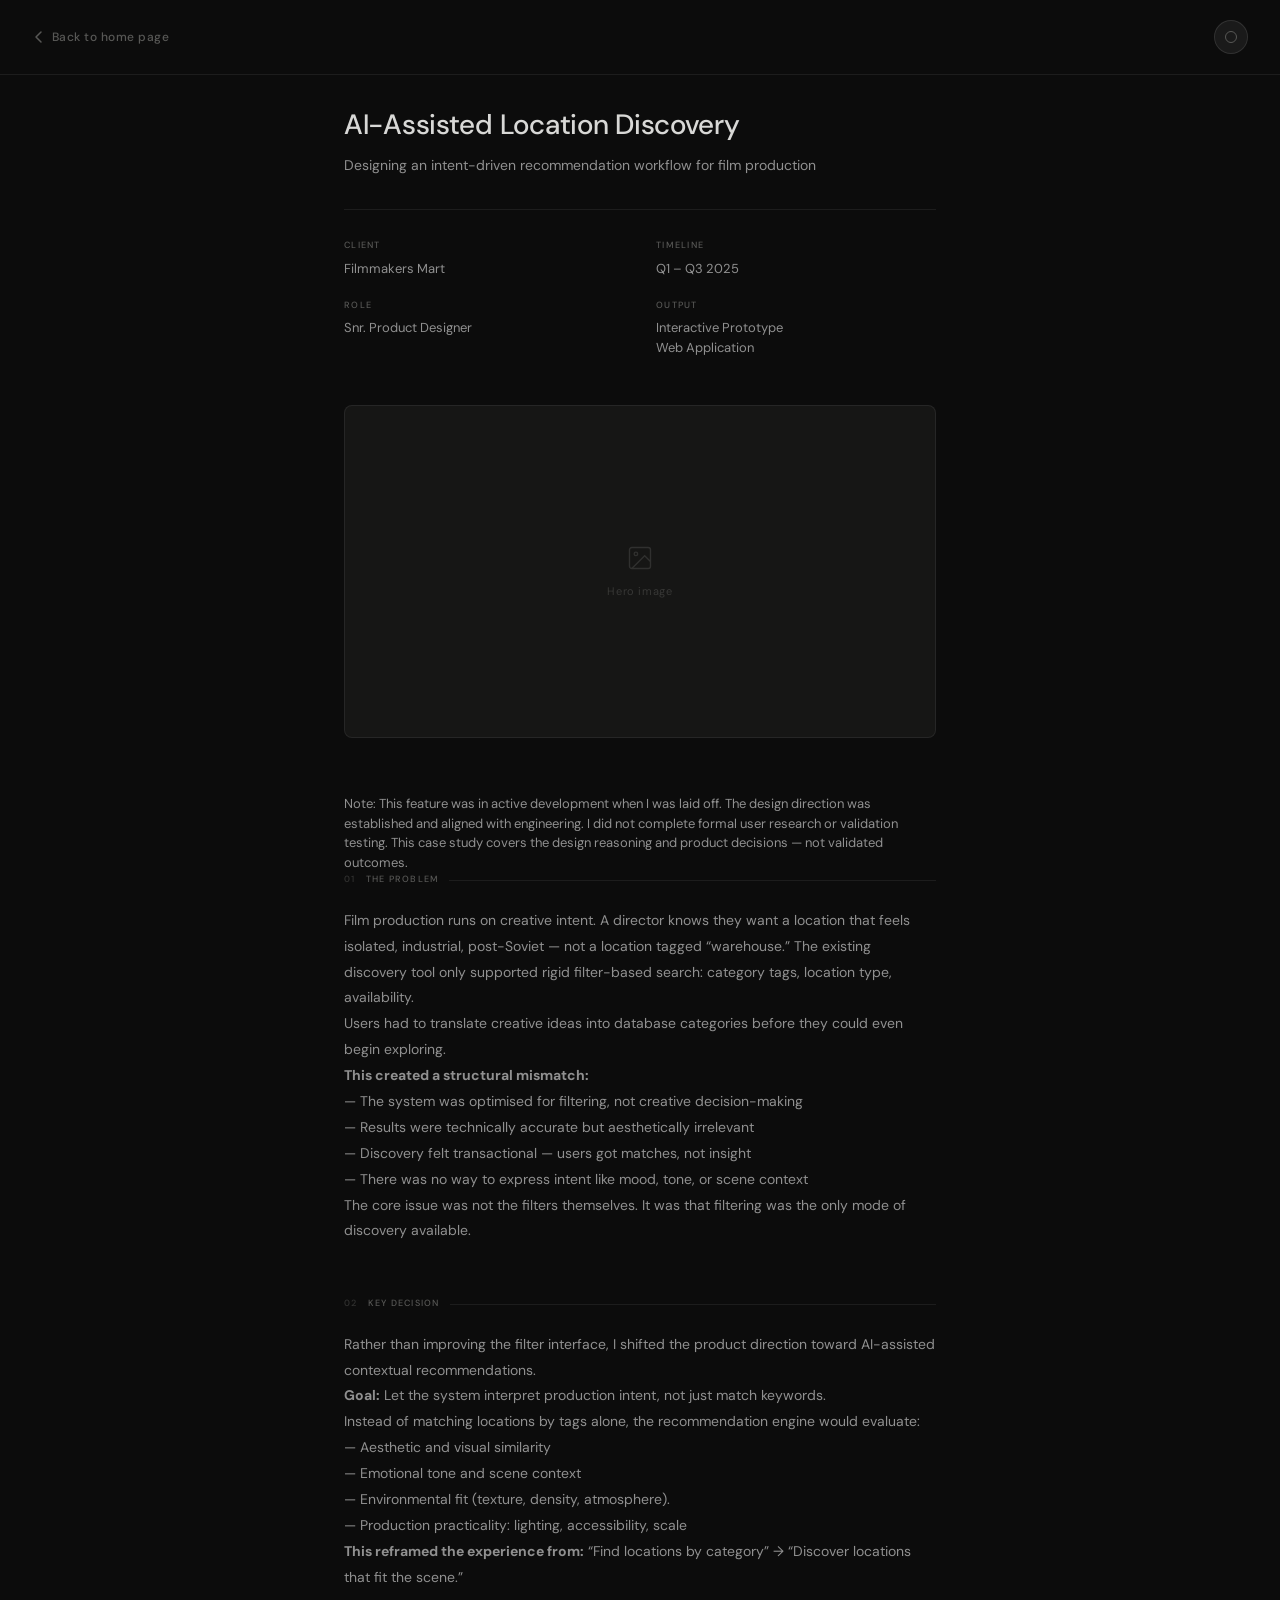
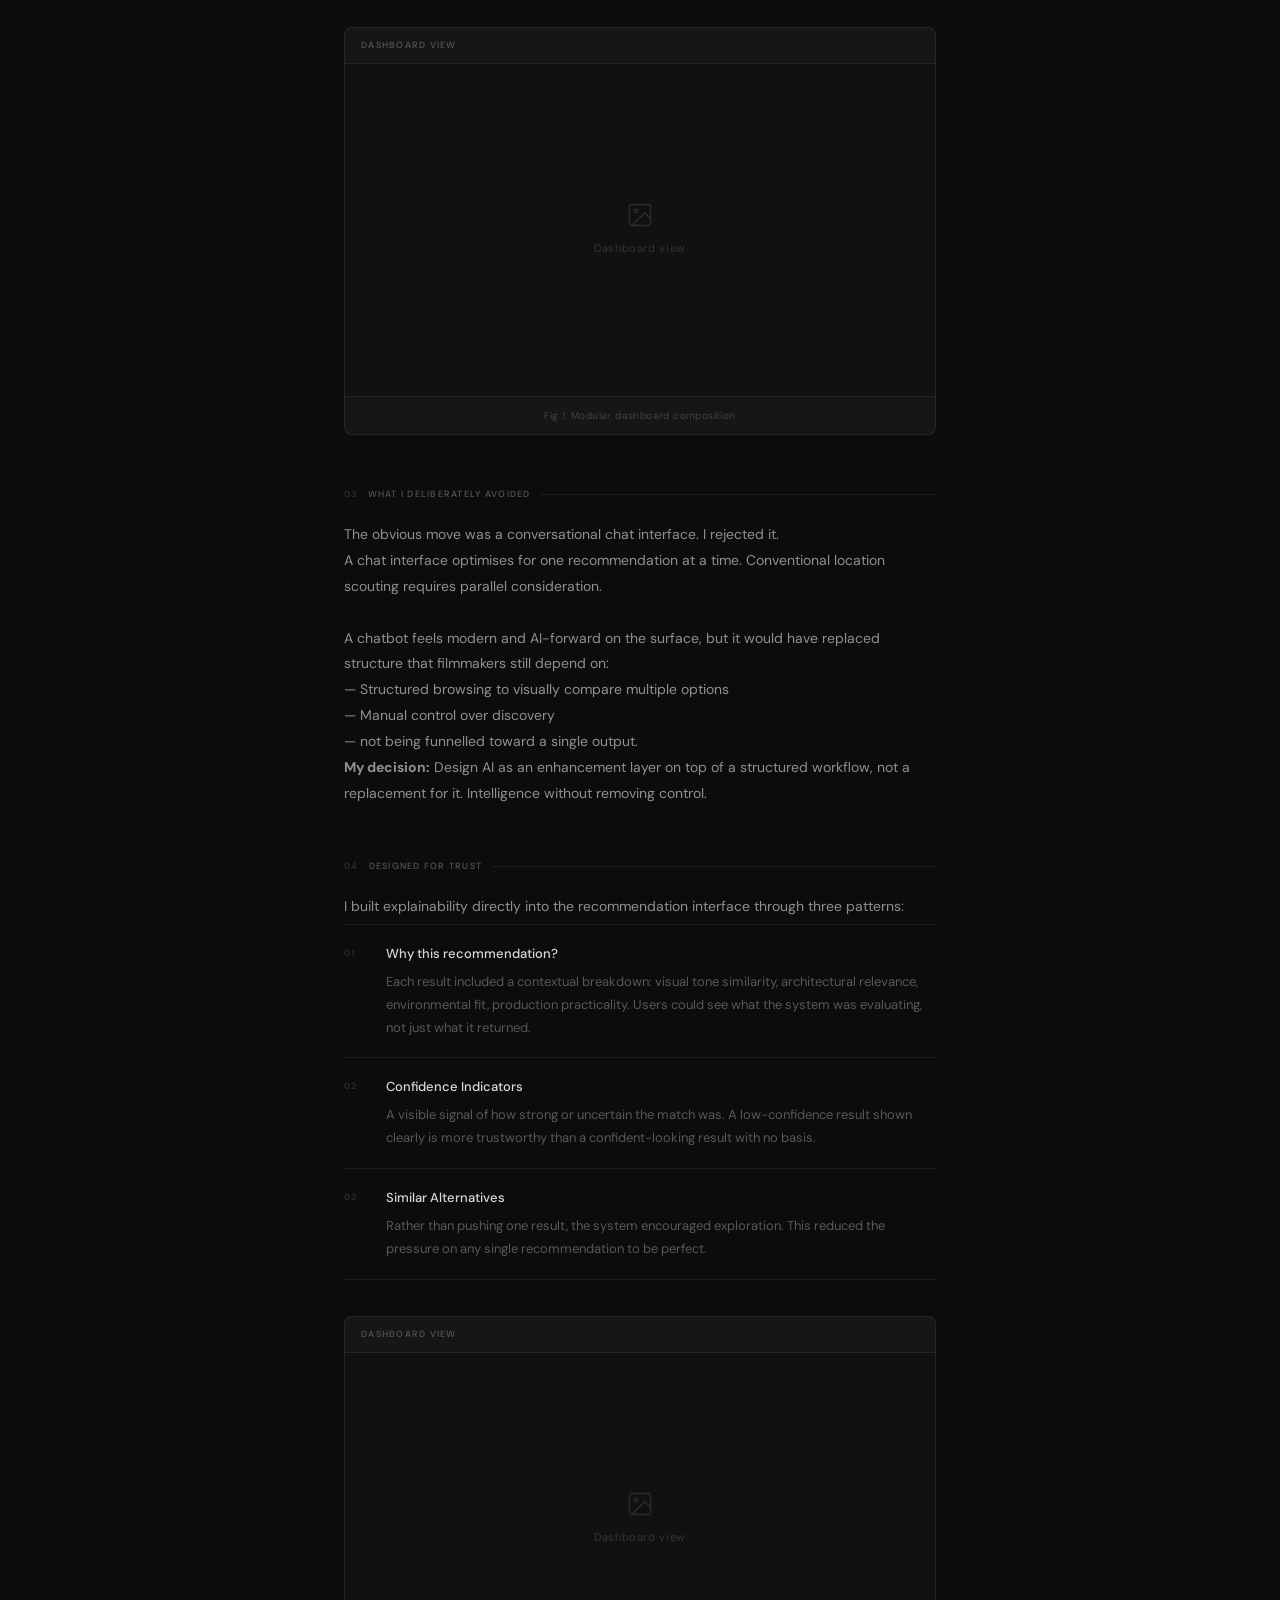
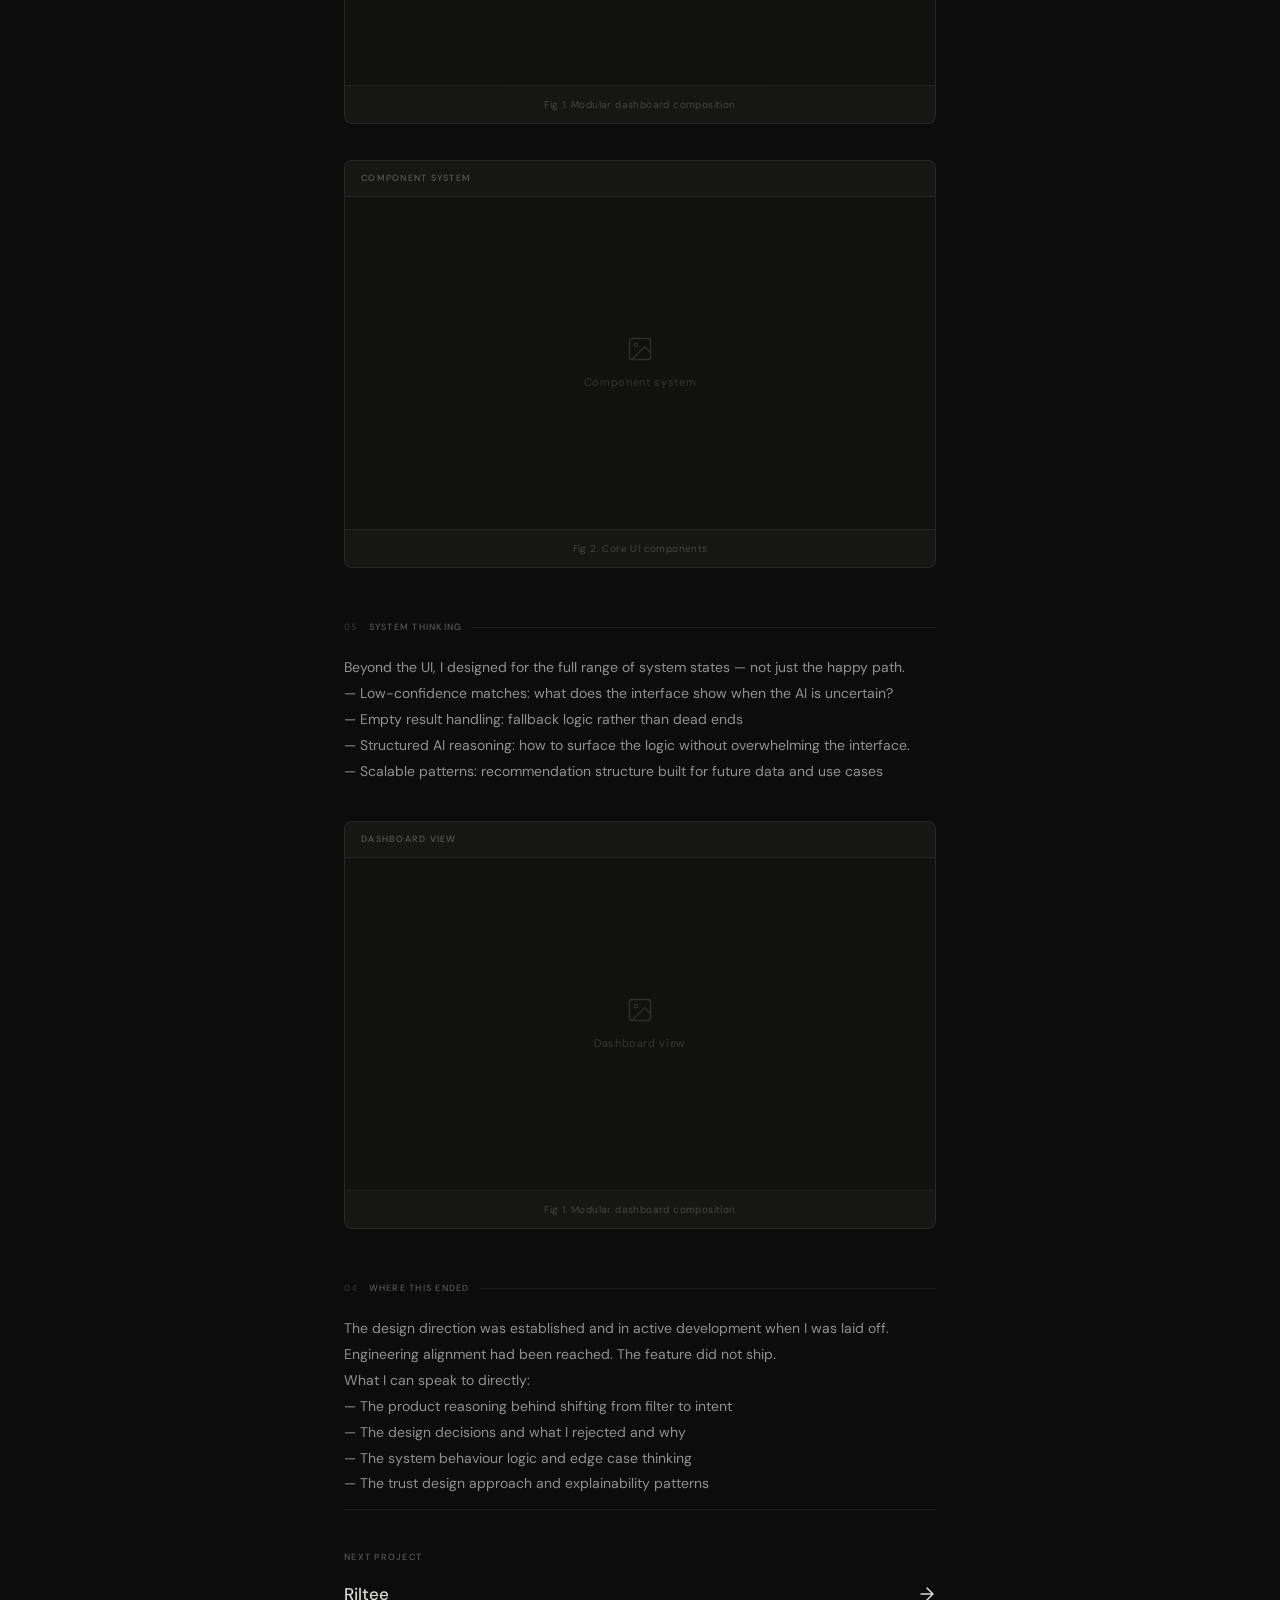
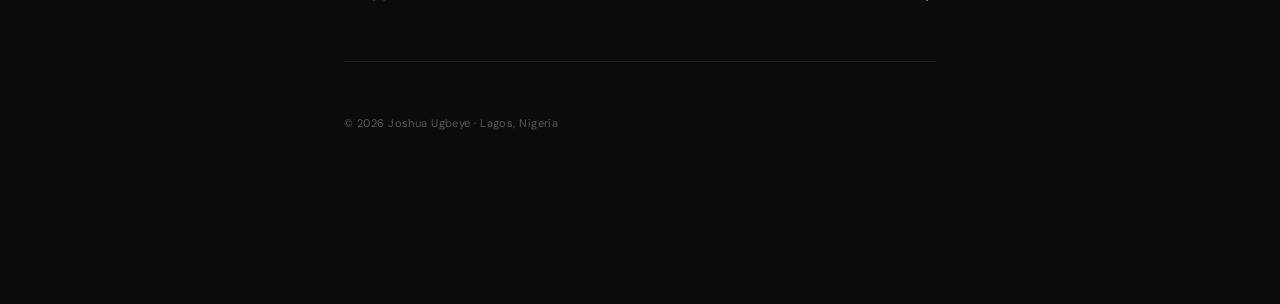
==== commit 2ccc8780: "feat: add note on case study development status and design alignment" ====
--- a/fmmcasestudy.html
+++ b/fmmcasestudy.html
@@ -459,6 +459,7 @@
       <img src="new_user.png" alt="Filmmakers Mart hero screen"
            onerror="this.parentElement.innerHTML='<div class=\'img-placeholder\'><svg viewBox=\'0 0 24 24\' fill=\'none\' stroke=\'currentColor\' stroke-width=\'1.2\'><rect x=\'3\' y=\'3\' width=\'18\' height=\'18\' rx=\'2\'/><circle cx=\'8.5\' cy=\'8.5\' r=\'1.5\'/><path d=\'M21 15l-5-5L5 21\'/></svg><span>Hero image</span></div>'">
     </div>
+    <p class="meta-value">Note: This feature was in active development when I was laid off. The design direction was established and aligned with engineering. I did not complete formal user research or validation testing. This case study covers the design reasoning and product decisions — not validated outcomes.</p>
 
     <!-- 01 / The Problem -->
     <section class="cs-section reveal">
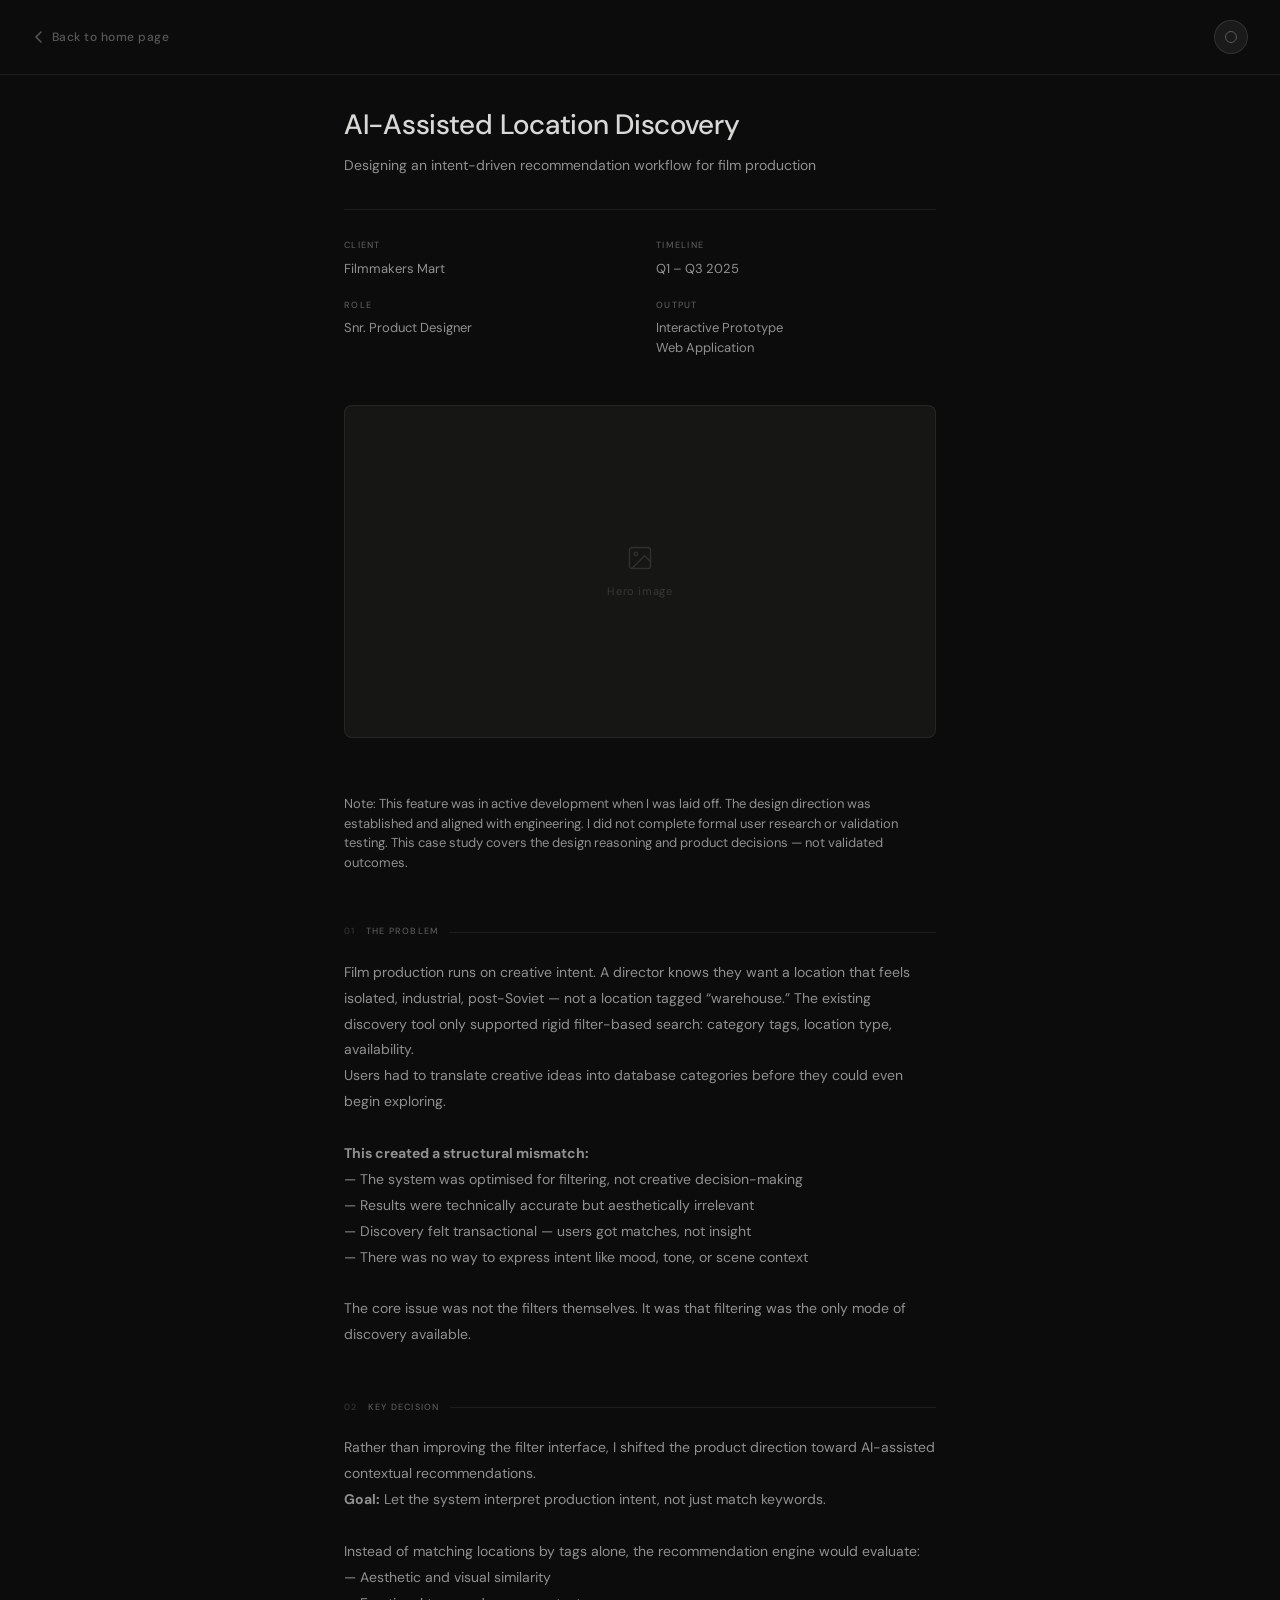
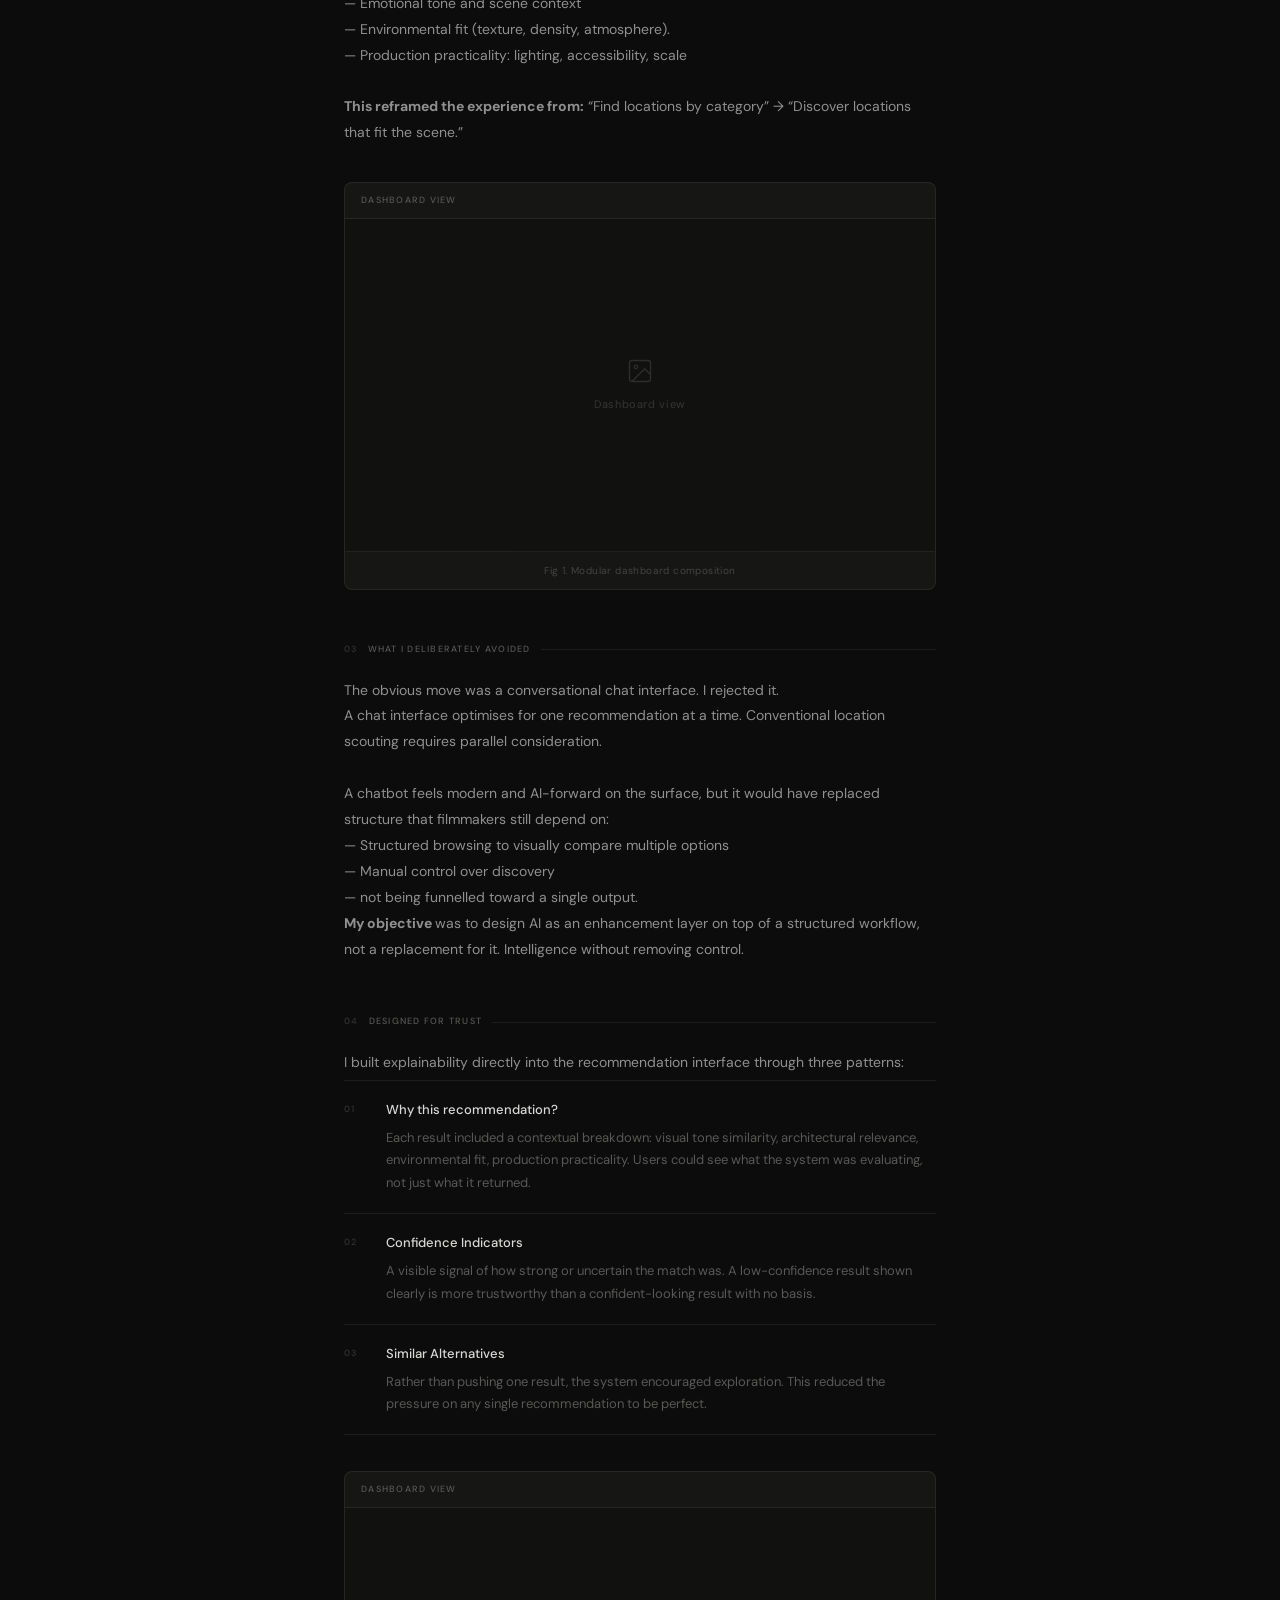
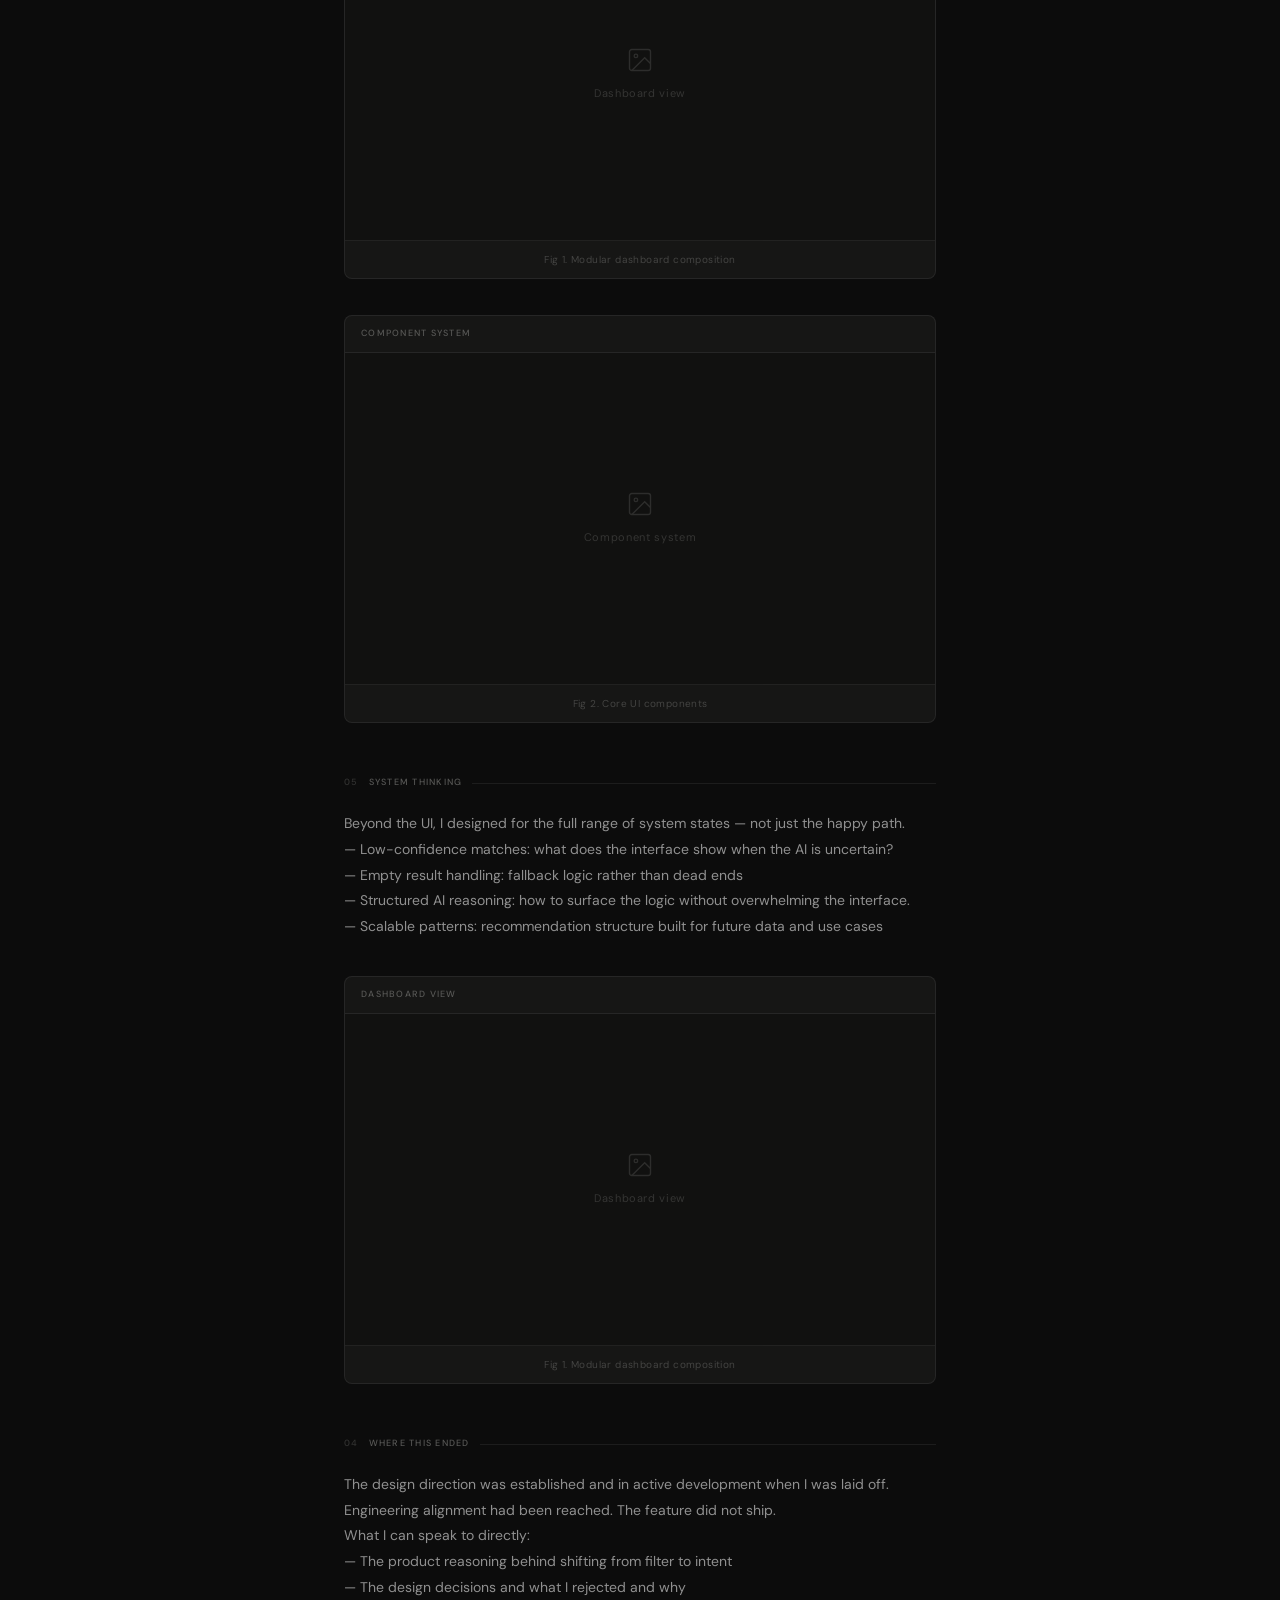
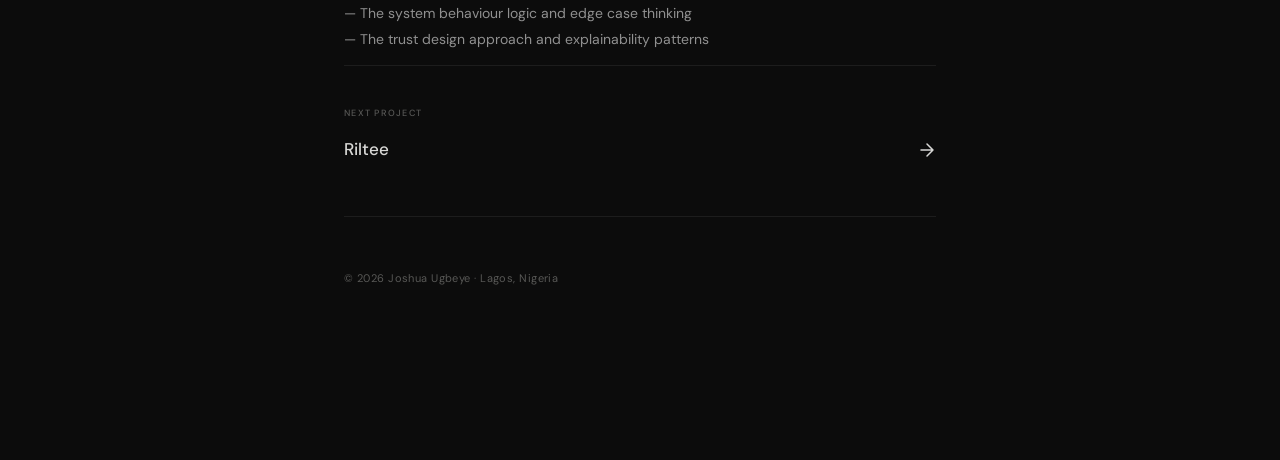
==== commit bcc9fbb4: "Refactor code structure for improved readability and maintainability" ====
--- a/fmmcasestudy.html
+++ b/fmmcasestudy.html
@@ -459,7 +459,9 @@
       <img src="new_user.png" alt="Filmmakers Mart hero screen"
            onerror="this.parentElement.innerHTML='<div class=\'img-placeholder\'><svg viewBox=\'0 0 24 24\' fill=\'none\' stroke=\'currentColor\' stroke-width=\'1.2\'><rect x=\'3\' y=\'3\' width=\'18\' height=\'18\' rx=\'2\'/><circle cx=\'8.5\' cy=\'8.5\' r=\'1.5\'/><path d=\'M21 15l-5-5L5 21\'/></svg><span>Hero image</span></div>'">
     </div>
+    <section class="cs-section reveal">
     <p class="meta-value">Note: This feature was in active development when I was laid off. The design direction was established and aligned with engineering. I did not complete formal user research or validation testing. This case study covers the design reasoning and product decisions — not validated outcomes.</p>
+</section>
 
     <!-- 01 / The Problem -->
     <section class="cs-section reveal">
@@ -469,11 +471,11 @@
 “warehouse.”
 The existing discovery tool only supported rigid filter-based search: category tags, location type, availability. <br>Users had to translate creative ideas into database categories before they could even begin exploring.</br>
  
-<strong>This created a structural mismatch:</strong>
-<br> —  The system was optimised for filtering, not creative decision-making </br>
- —  Results were technically accurate but aesthetically irrelevant
-<br> —  Discovery felt transactional — users got matches, not insight </br>
-—  There was no way to express intent like mood, tone, or scene context
+<br> <strong>This created a structural mismatch:</strong> </br>
+—  The system was optimised for filtering, not creative decision-making
+<br> —  Results were technically accurate but aesthetically irrelevant </br>
+ —  Discovery felt transactional — users got matches, not insight
+<br> —  There was no way to express intent like mood, tone, or scene context </br>
  
  <br> The core issue was not the filters themselves. It was that filtering was the only mode of discovery available. </br>
 
@@ -488,10 +490,10 @@
         Rather than improving the filter interface, I shifted the product direction toward AI-assisted contextual recommendations.
 <br> <strong>Goal:</strong> Let the system interpret production intent, not just match keywords.</br>
  
-Instead of matching locations by tags alone, the recommendation engine would evaluate:
-<br> —  Aesthetic and visual similarity </br> — Emotional tone and scene context 
-<br> —  Environmental fit (texture, density, atmosphere).</br>
- —  Production practicality: lighting, accessibility, scale
+<br> Instead of matching locations by tags alone, the recommendation engine would evaluate: </br>
+ —  Aesthetic and visual similarity  <br> — Emotional tone and scene context </br>
+ —  Environmental fit (texture, density, atmosphere).
+<br> —  Production practicality: lighting, accessibility, scale </br>
 <br> <strong>This reframed the experience from:</strong>  “Find locations by category”   →   “Discover locations that fit the scene.” </br>
   </p>
 
@@ -517,7 +519,8 @@
  — Structured browsing to visually compare multiple options
 <br> — Manual control over discovery </br> 
 — not being funnelled toward a single output.
- <br> <strong>My decision:</strong> Design AI as an enhancement layer on top of a structured workflow, not a replacement for it. Intelligence without removing control.</br>
+ <br> <strong>My objective </strong> was to design AI as an enhancement layer on top of a structured workflow,
+ not a replacement for it. Intelligence without removing control.</br>
       </p>
     </section>
 
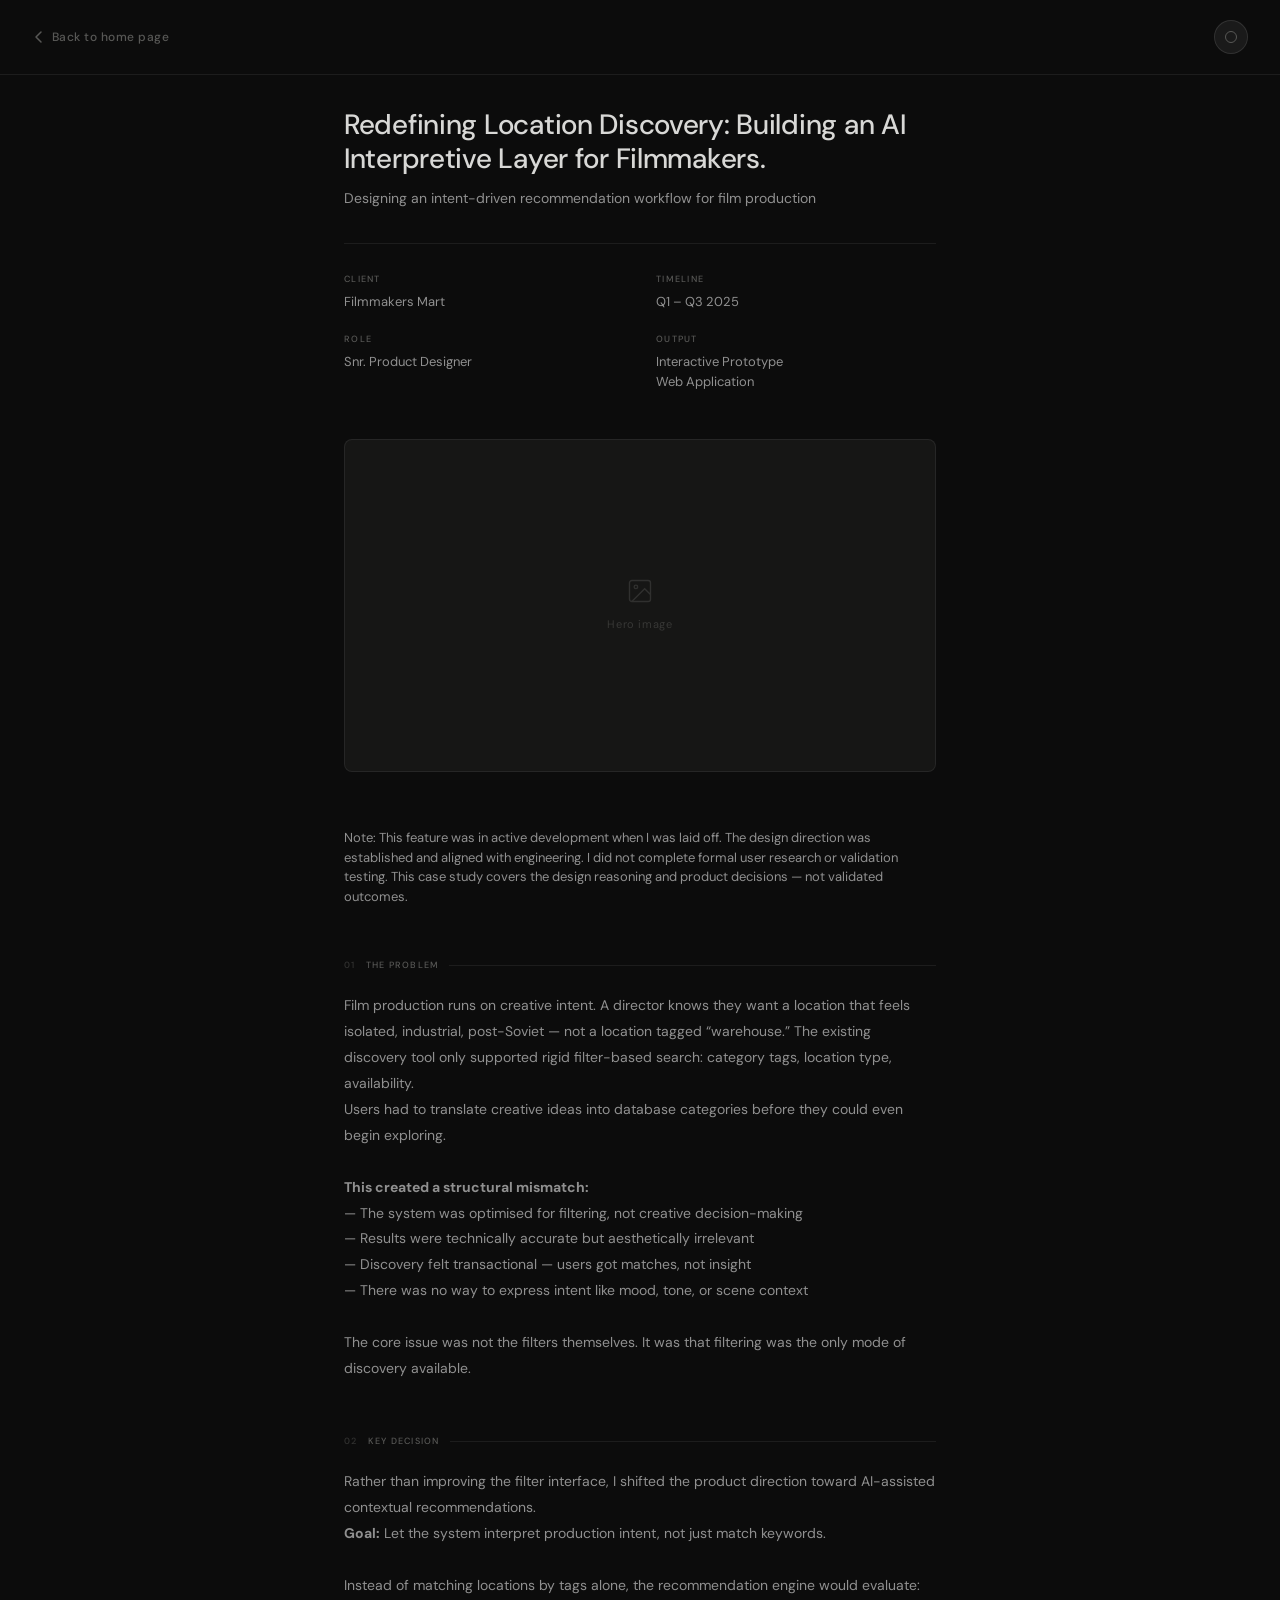
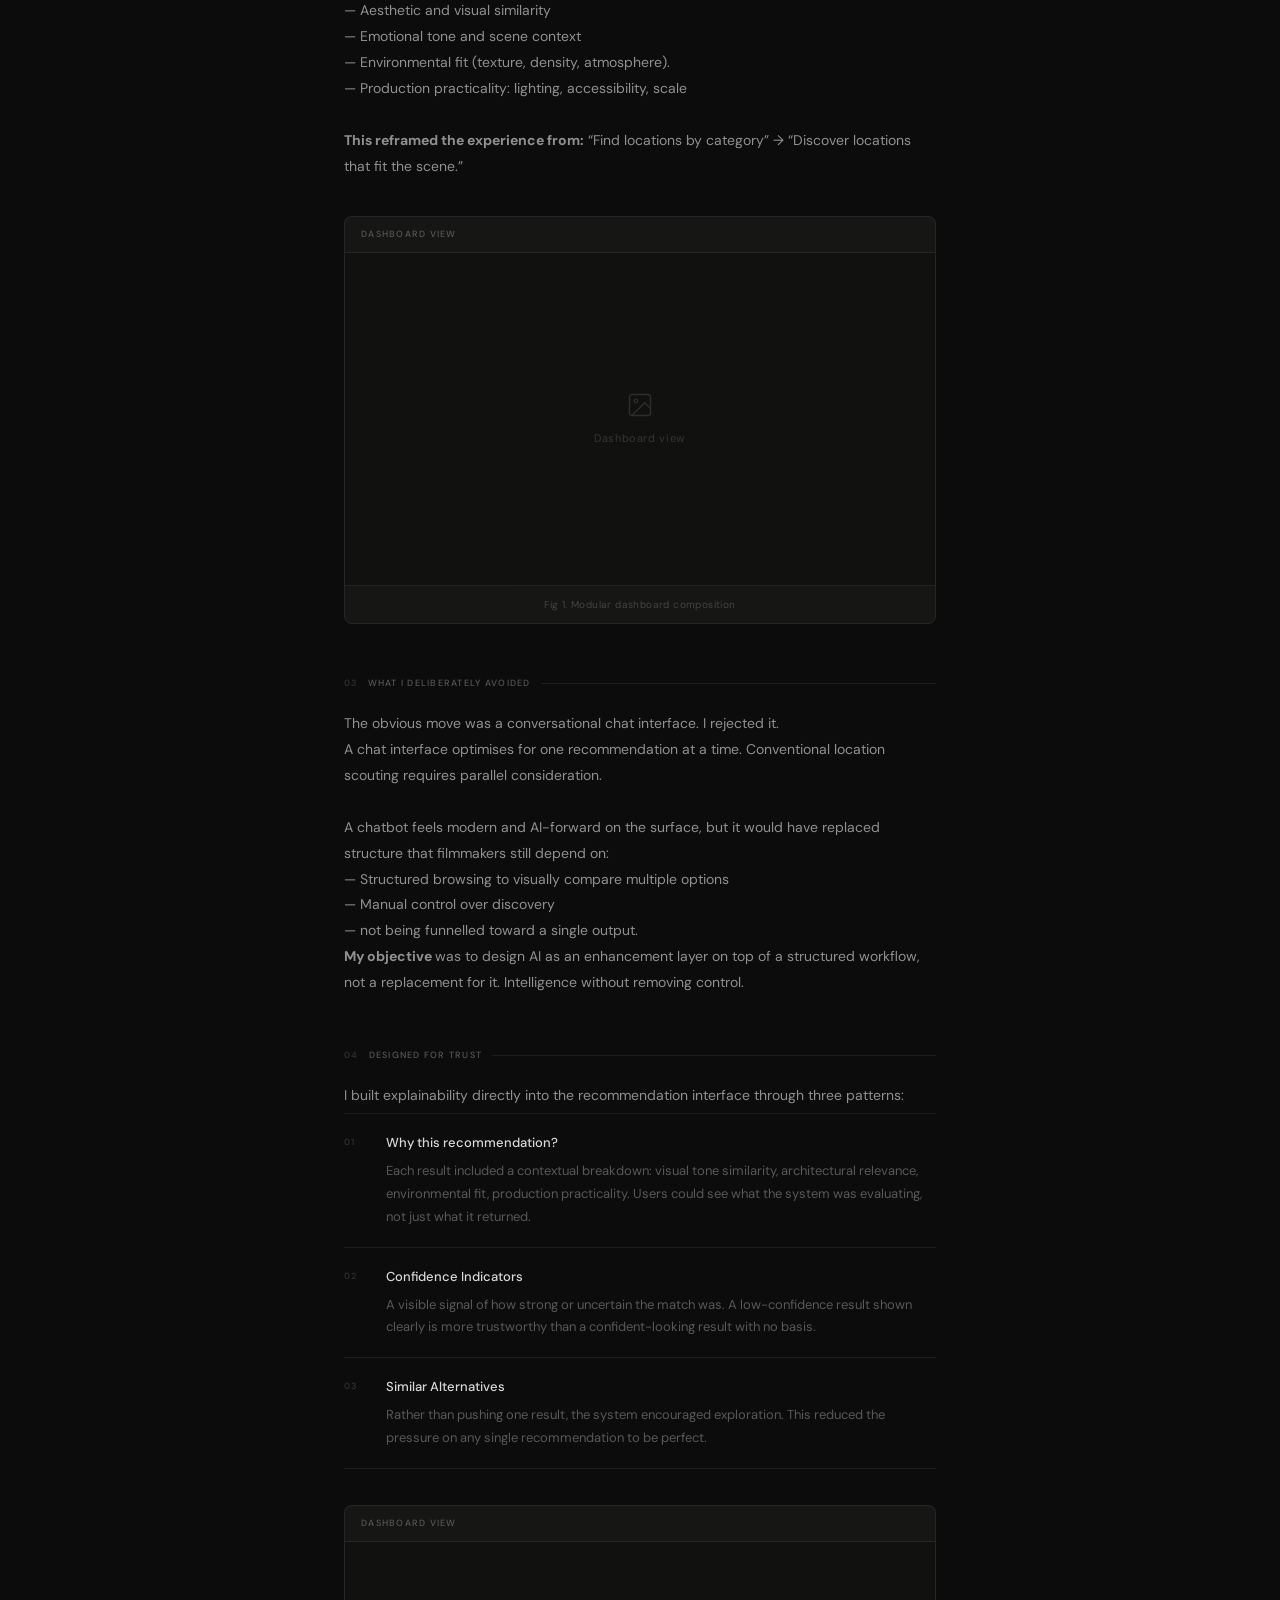
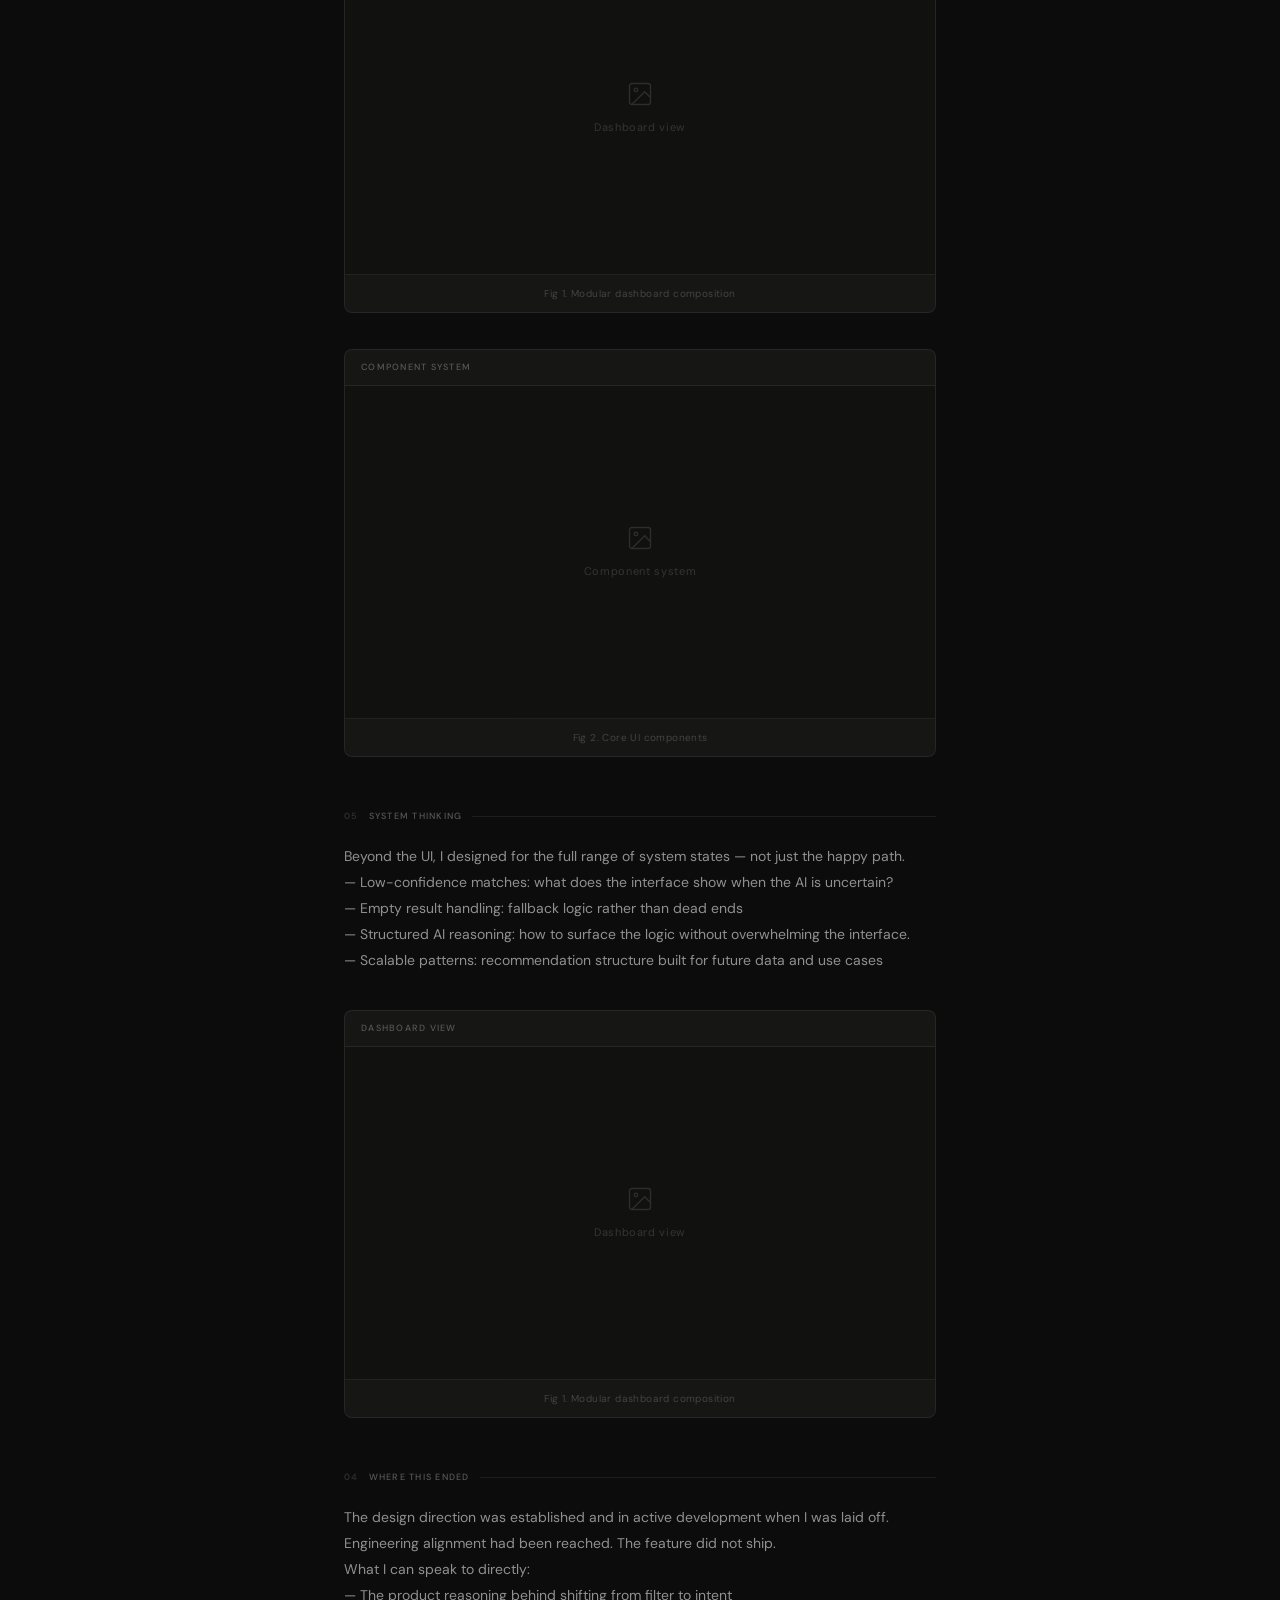
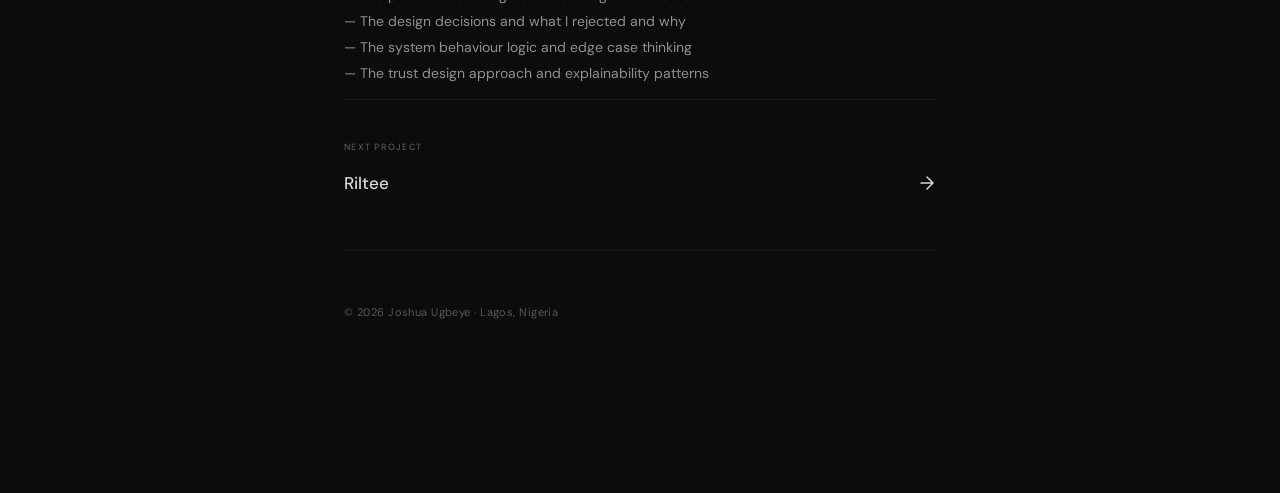
==== commit ae1bf4c2: "feat: update case study title for clarity and consistency across portfolio" ====
--- a/fmmcasestudy.html
+++ b/fmmcasestudy.html
@@ -428,7 +428,7 @@
 
     <!-- HEADER -->
     <header class="cs-header reveal">
-      <h1 class="cs-title">AI-Assisted Location Discovery</h1>
+      <h1 class="cs-title">Redefining Location Discovery: Building an AI Interpretive Layer for Filmmakers.</h1>
       <p class="cs-subtitle">
         Designing an intent-driven recommendation workflow for film production
         <!-- research, equipment, crew, and production tooling in one unified platform. -->
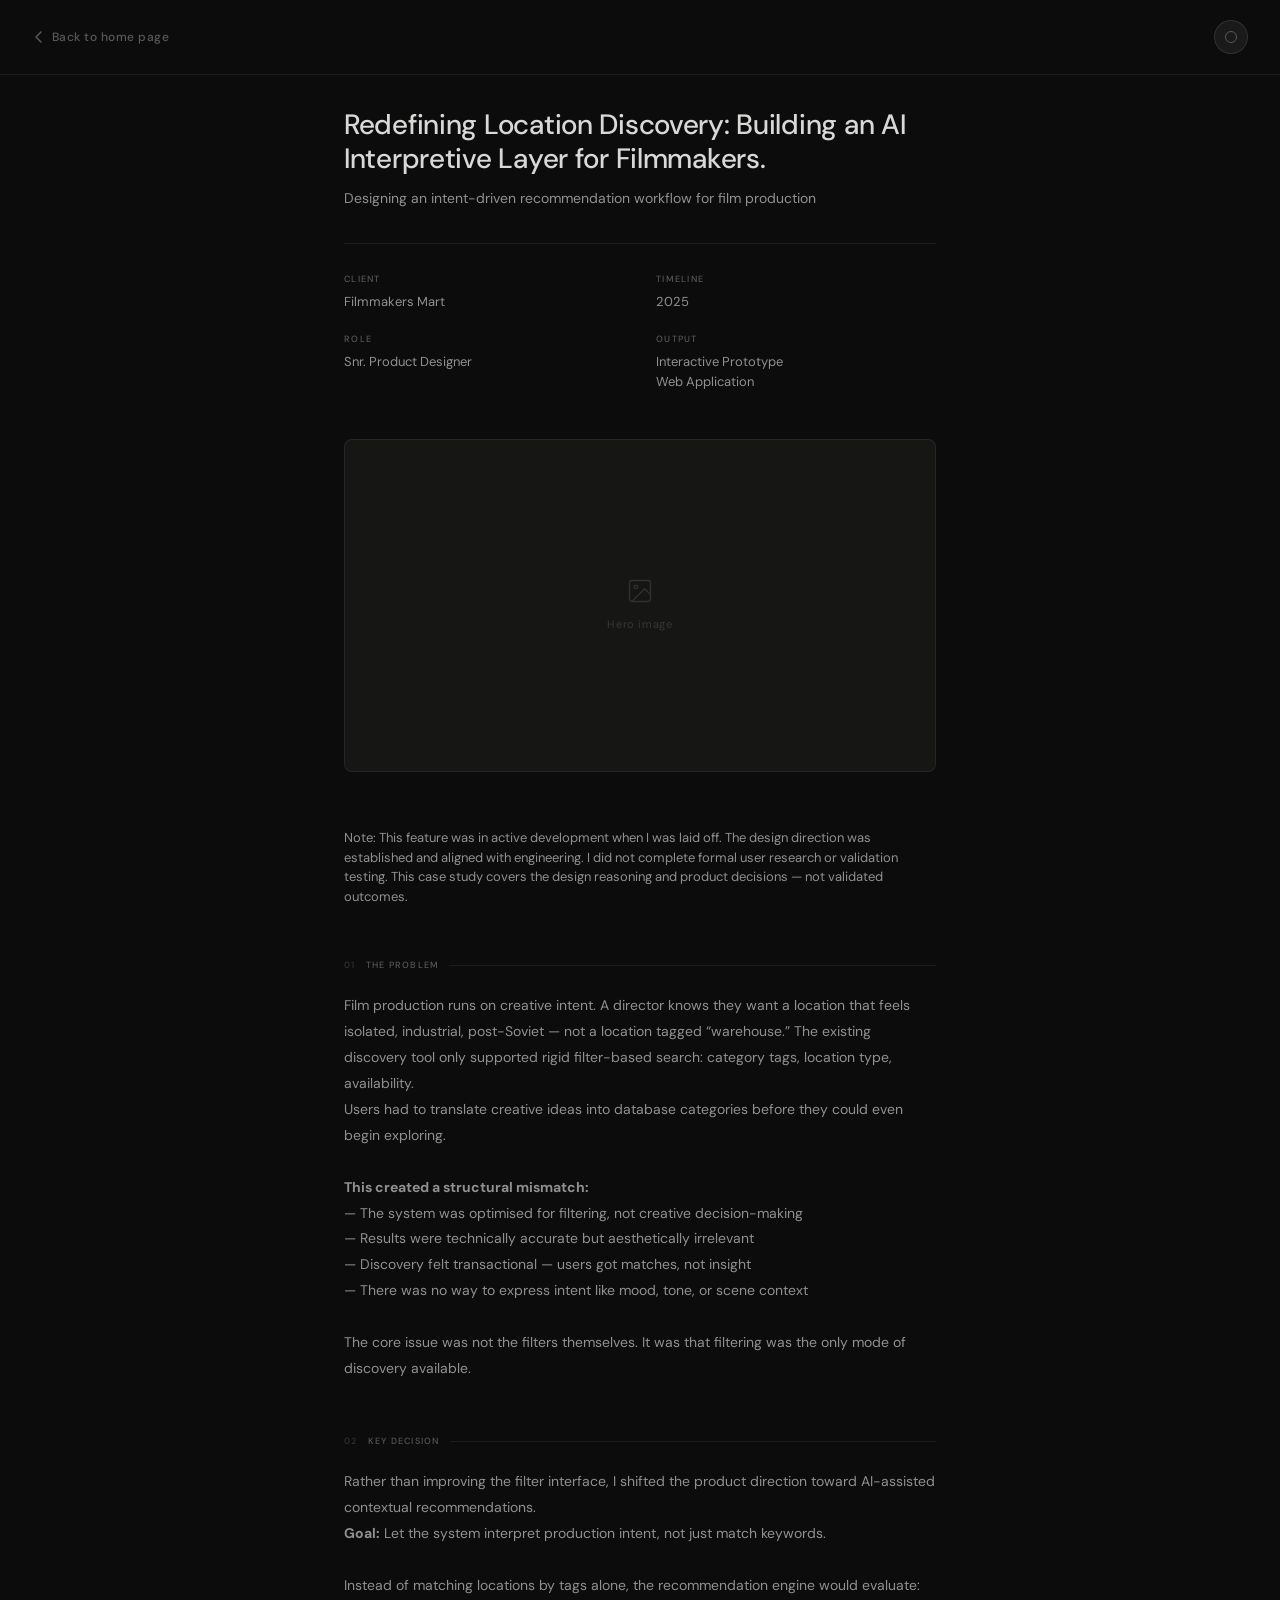
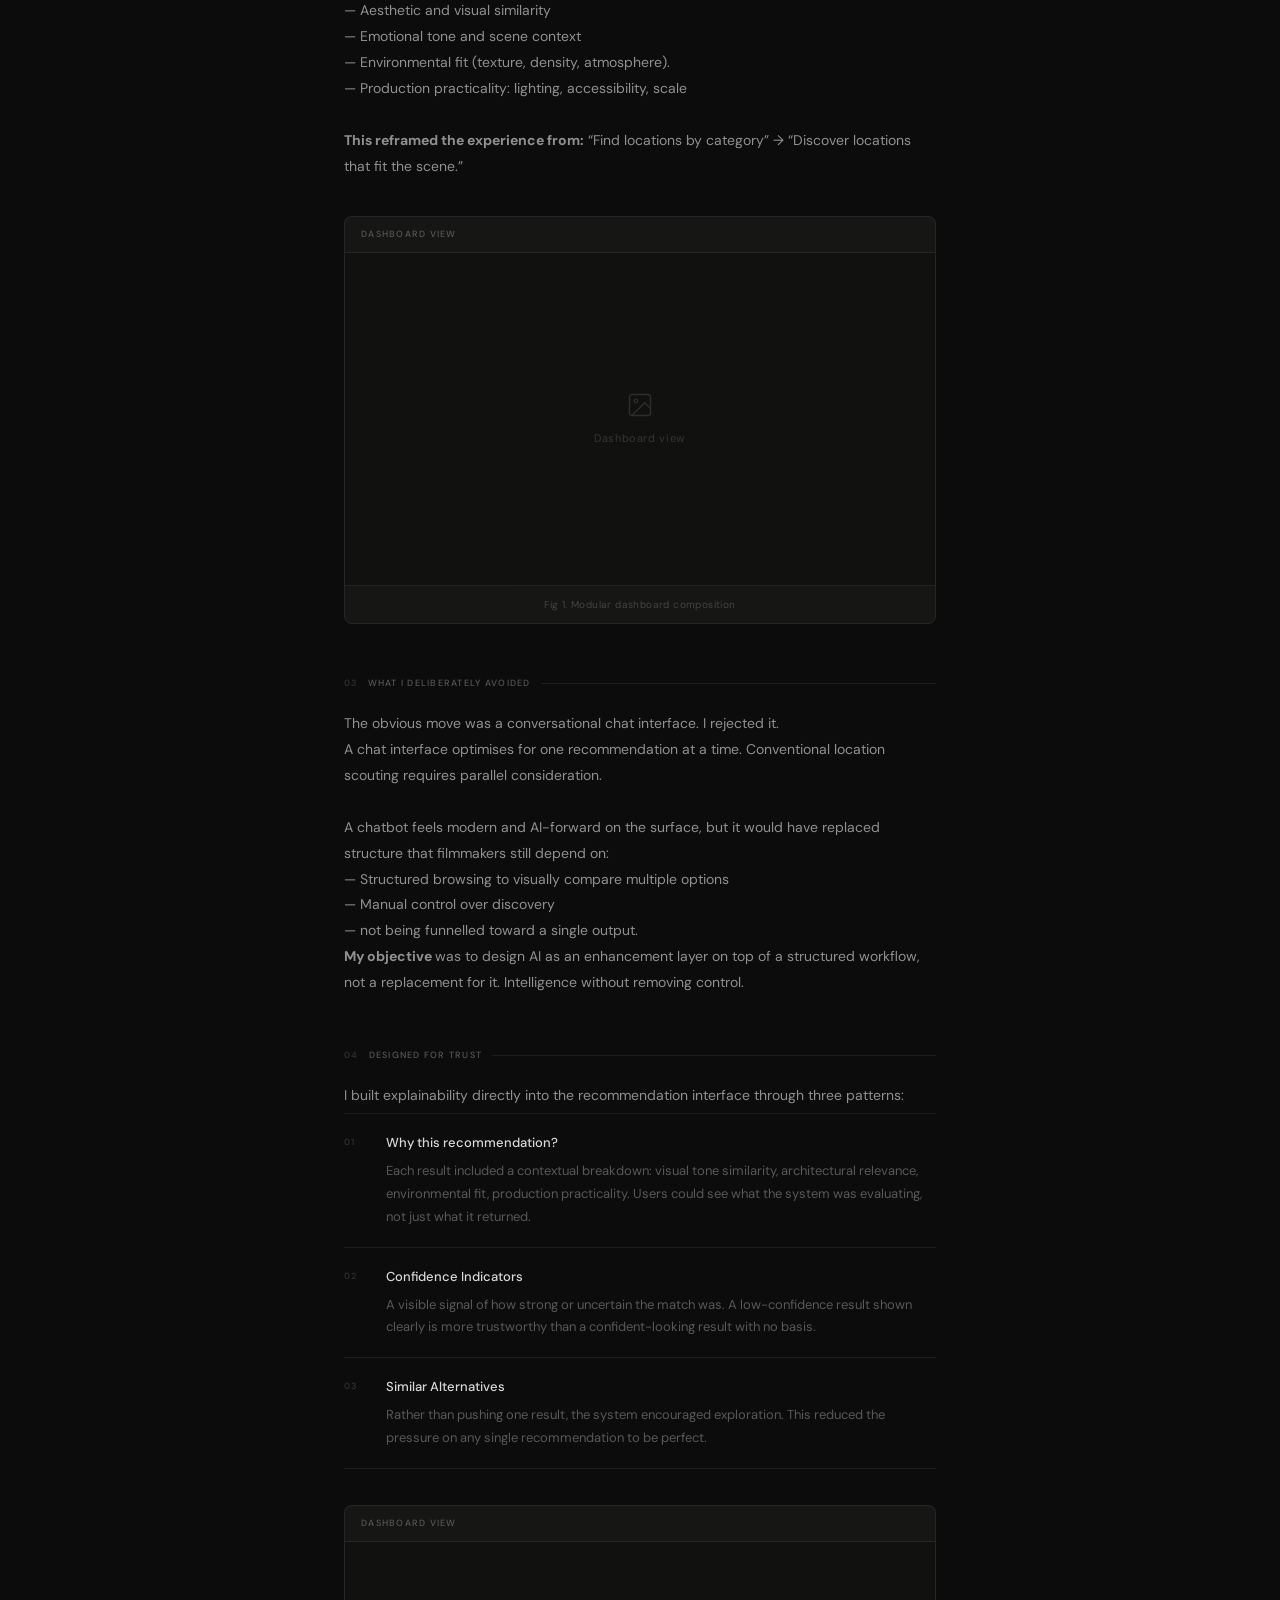
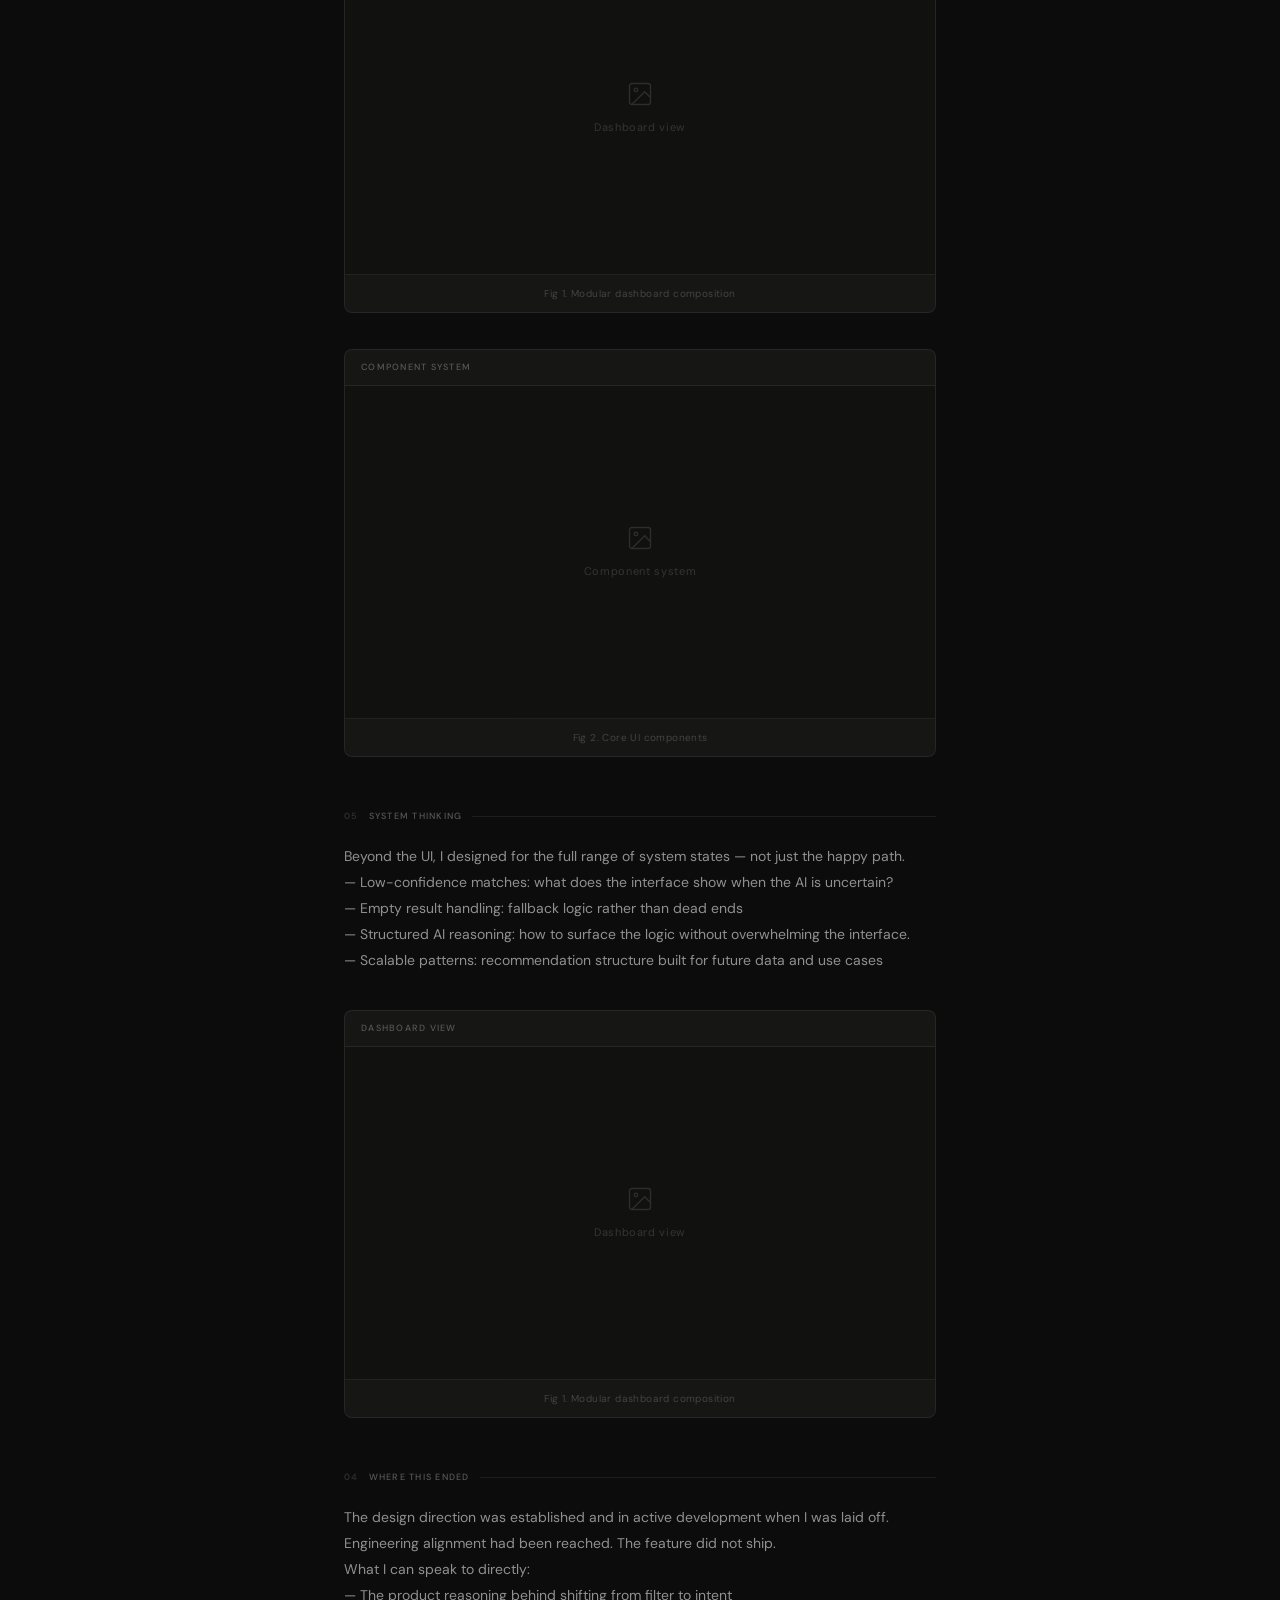
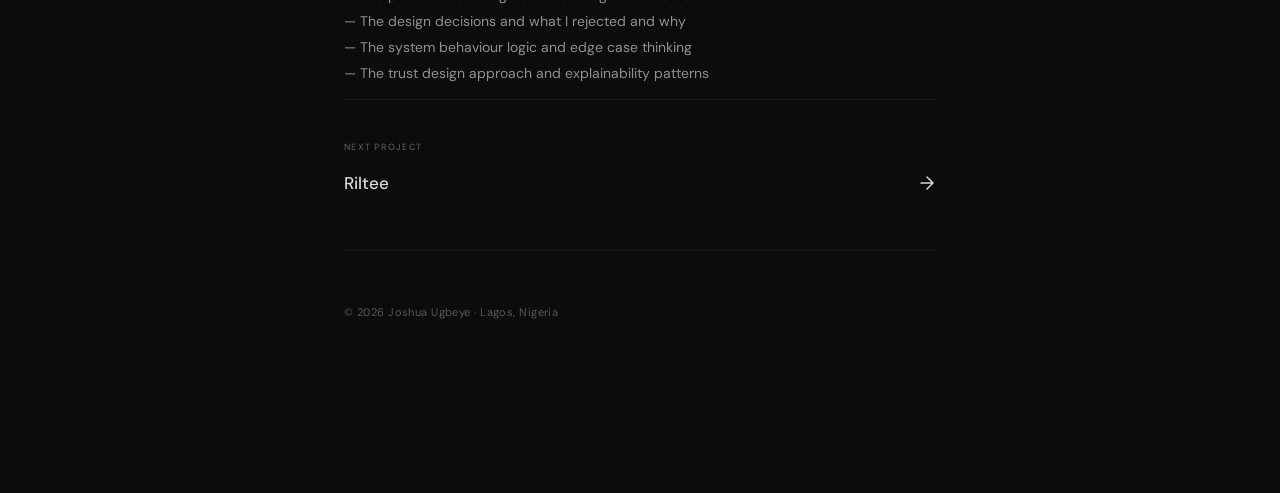
==== commit d372096d: "feat: simplify project timeline in case study for clarity" ====
--- a/fmmcasestudy.html
+++ b/fmmcasestudy.html
@@ -441,7 +441,7 @@
         </div>
         <div class="meta-item">
           <p class="meta-label">Timeline</p>
-          <p class="meta-value">Q1 – Q3 2025</p>
+          <p class="meta-value">2025</p>
         </div>
         <div class="meta-item">
           <p class="meta-label">Role</p>
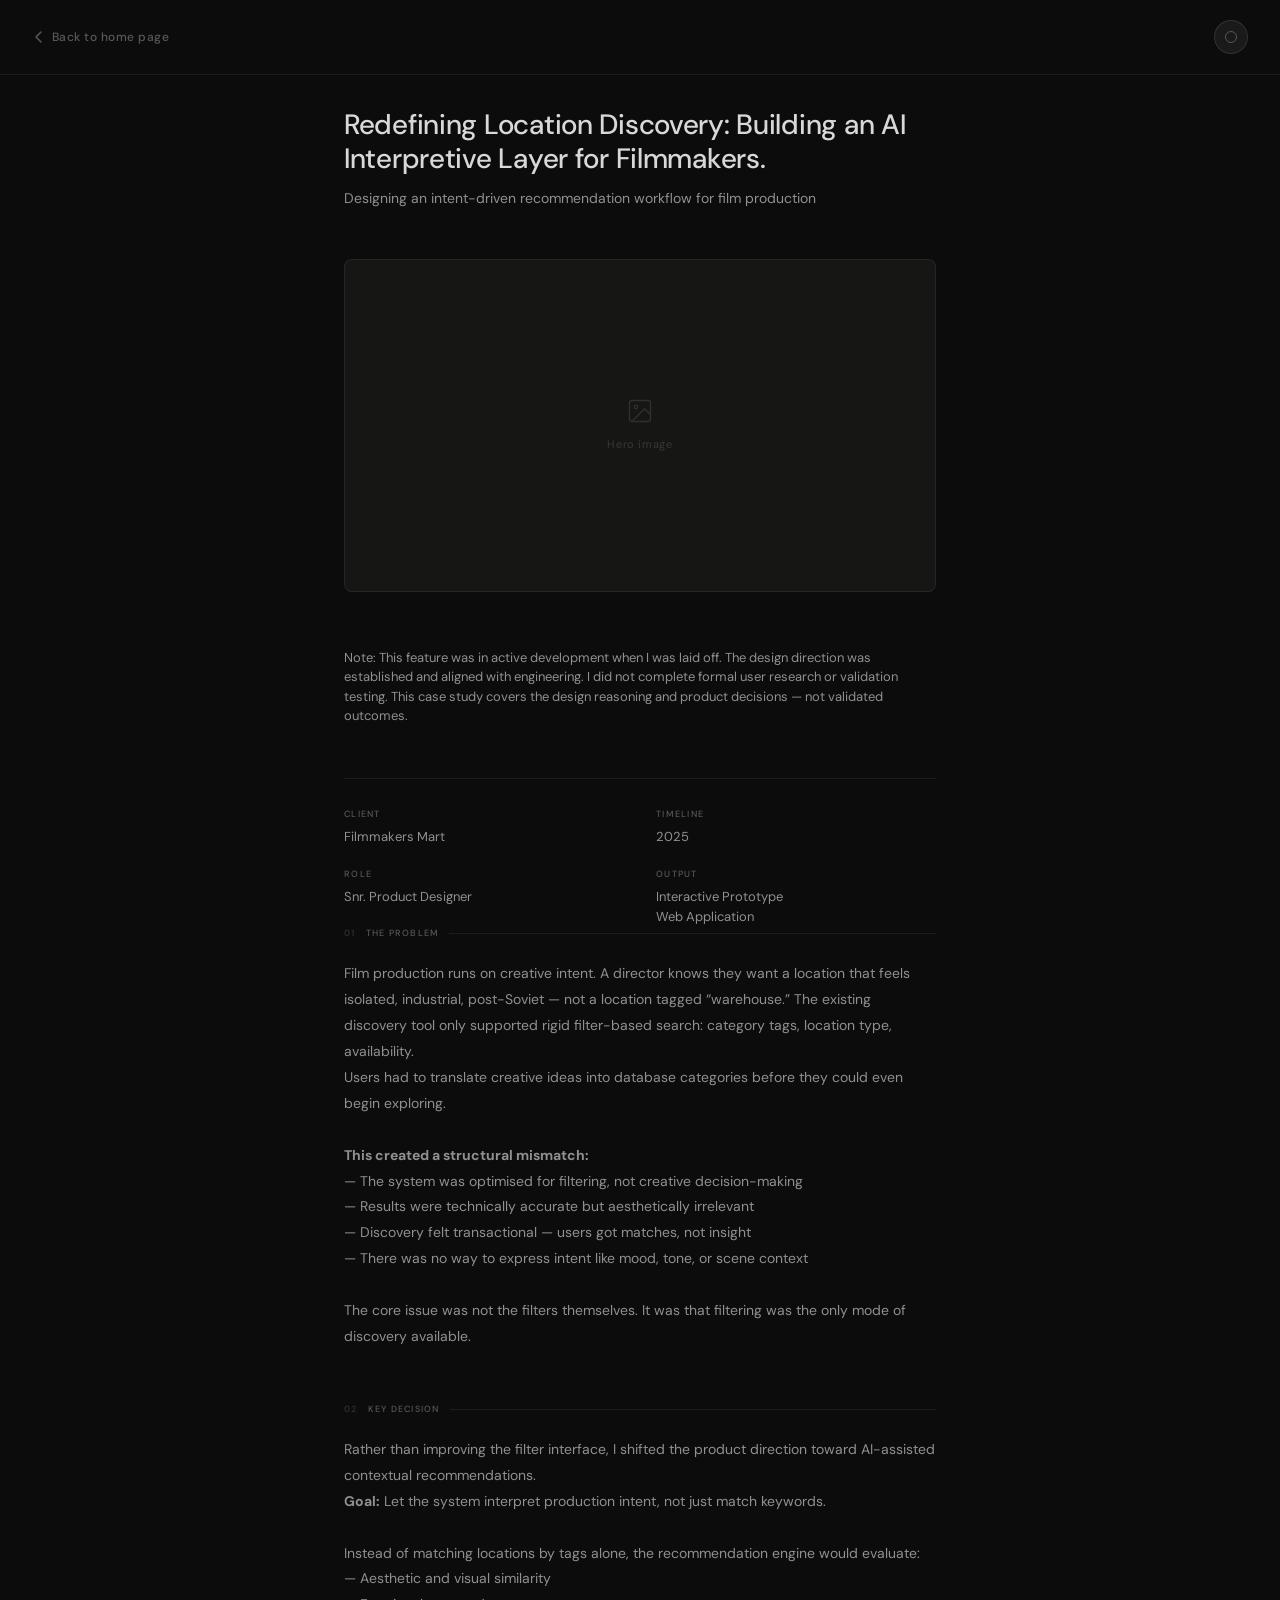
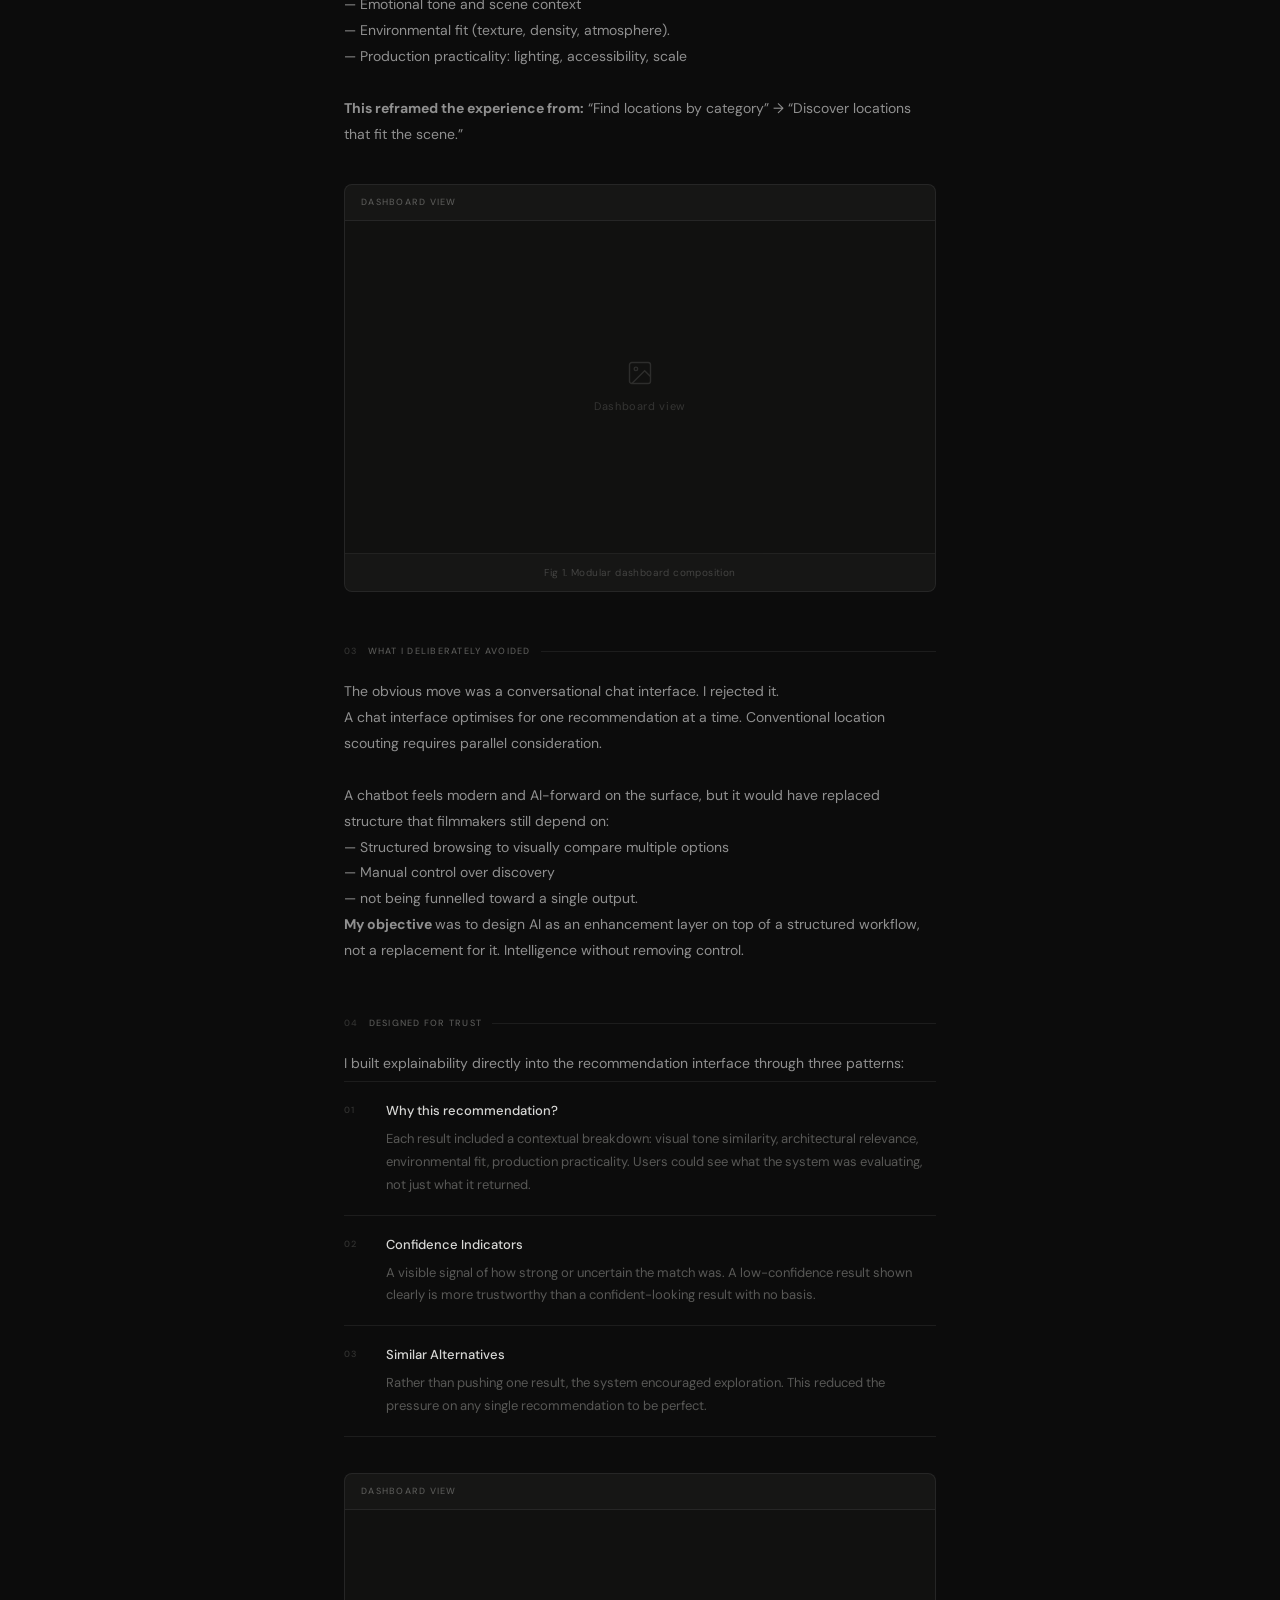
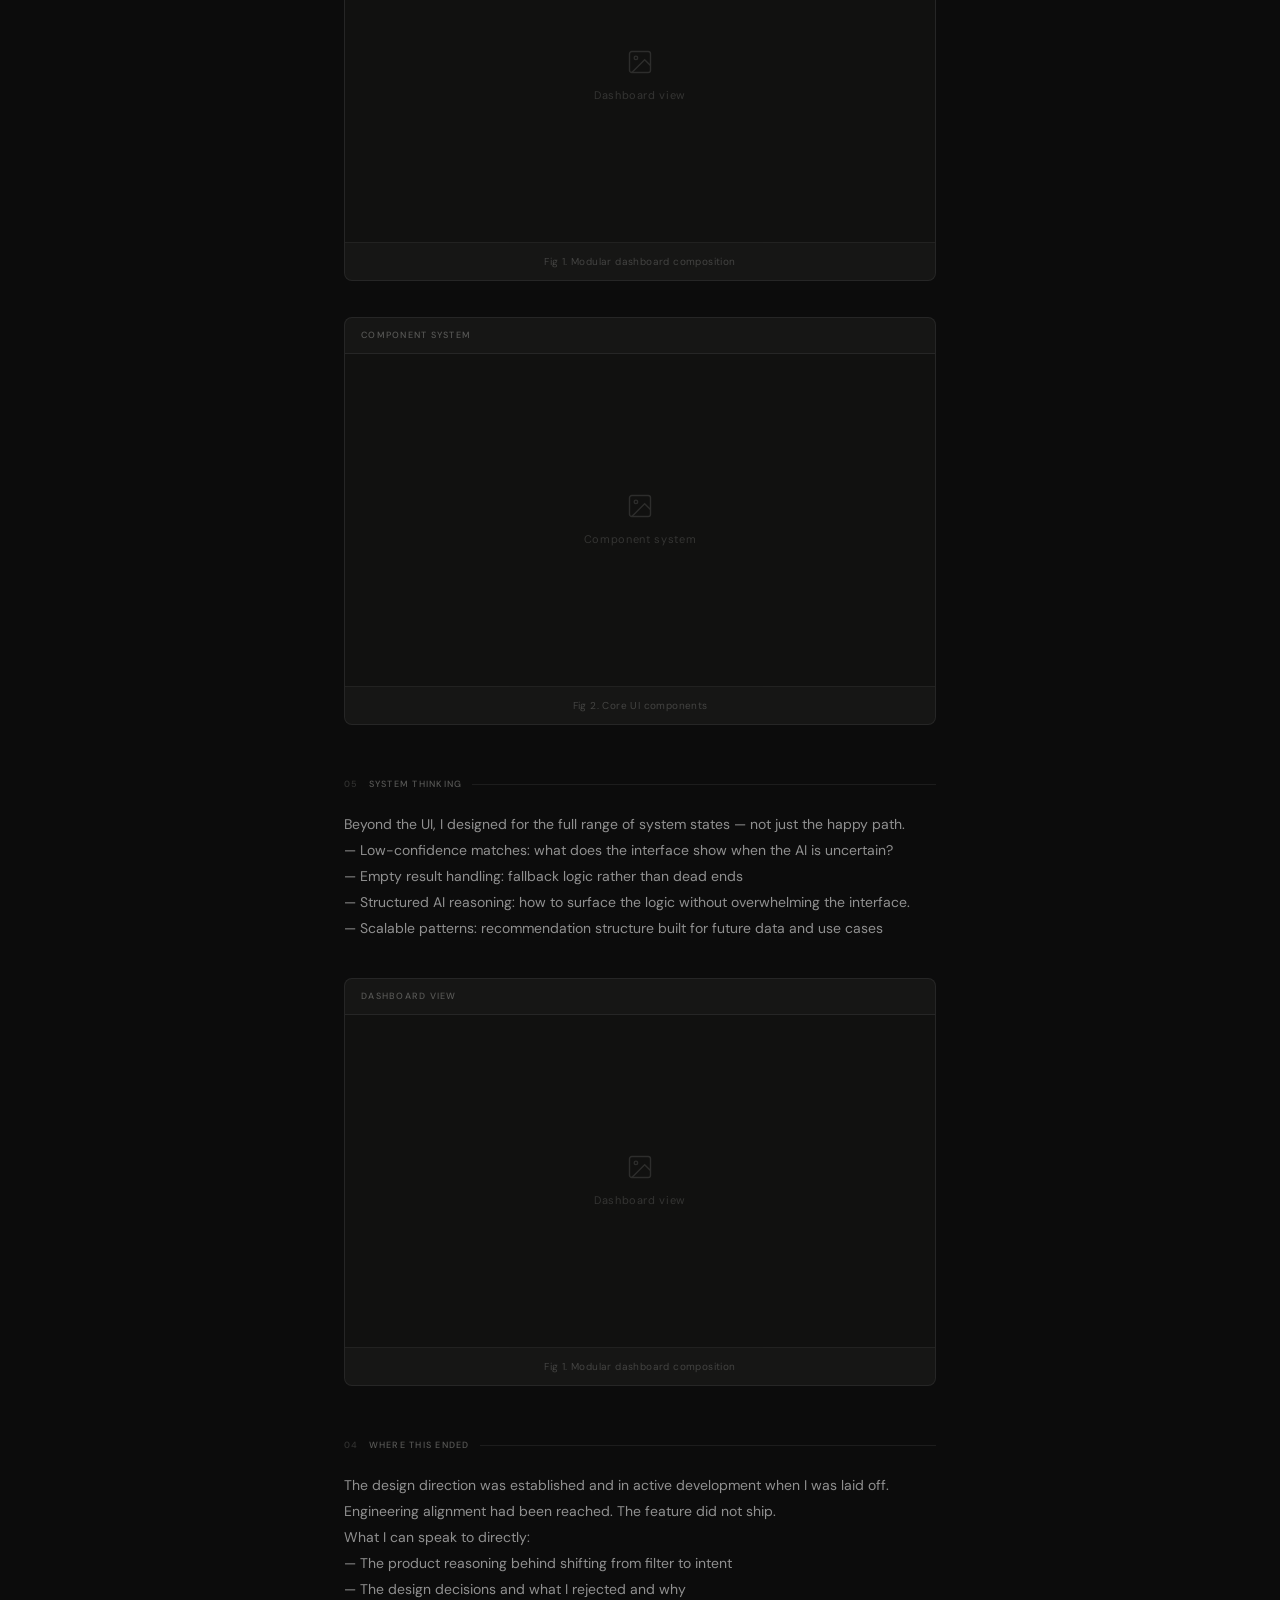
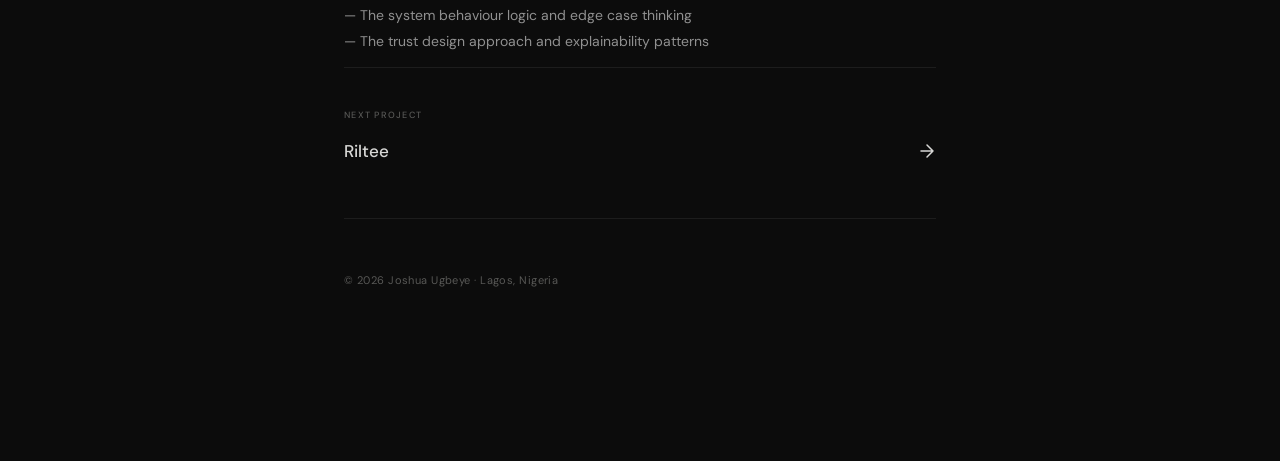
==== commit 369c2f09: "feat: update case study metadata for improved clarity and organization" ====
--- a/fmmcasestudy.html
+++ b/fmmcasestudy.html
@@ -434,7 +434,7 @@
         <!-- research, equipment, crew, and production tooling in one unified platform. -->
       </p>
 
-      <div class="cs-meta">
+     <!-- <div class="cs-meta">
         <div class="meta-item">
           <p class="meta-label">Client</p>
           <p class="meta-value">Filmmakers Mart</p>
@@ -451,7 +451,8 @@
           <p class="meta-label">Output</p>
           <p class="meta-value">Interactive Prototype<br>Web Application</p>
         </div>
-      </div>
+      </div> 
+      -->
     </header>
 
     <!-- HERO IMAGE -->
@@ -463,6 +464,25 @@
     <p class="meta-value">Note: This feature was in active development when I was laid off. The design direction was established and aligned with engineering. I did not complete formal user research or validation testing. This case study covers the design reasoning and product decisions — not validated outcomes.</p>
 </section>
 
+<div class="cs-meta">
+        <div class="meta-item">
+          <p class="meta-label">Client</p>
+          <p class="meta-value">Filmmakers Mart</p>
+        </div>
+        <div class="meta-item">
+          <p class="meta-label">Timeline</p>
+          <p class="meta-value">2025</p>
+        </div>
+        <div class="meta-item">
+          <p class="meta-label">Role</p>
+          <p class="meta-value">Snr. Product Designer</p>
+        </div>
+        <div class="meta-item">
+          <p class="meta-label">Output</p>
+          <p class="meta-value">Interactive Prototype<br>Web Application</p>
+        </div>
+      </div> 
+      
     <!-- 01 / The Problem -->
     <section class="cs-section reveal">
       <p class="section-label"><span class="label-num">01</span> The Problem </p>
